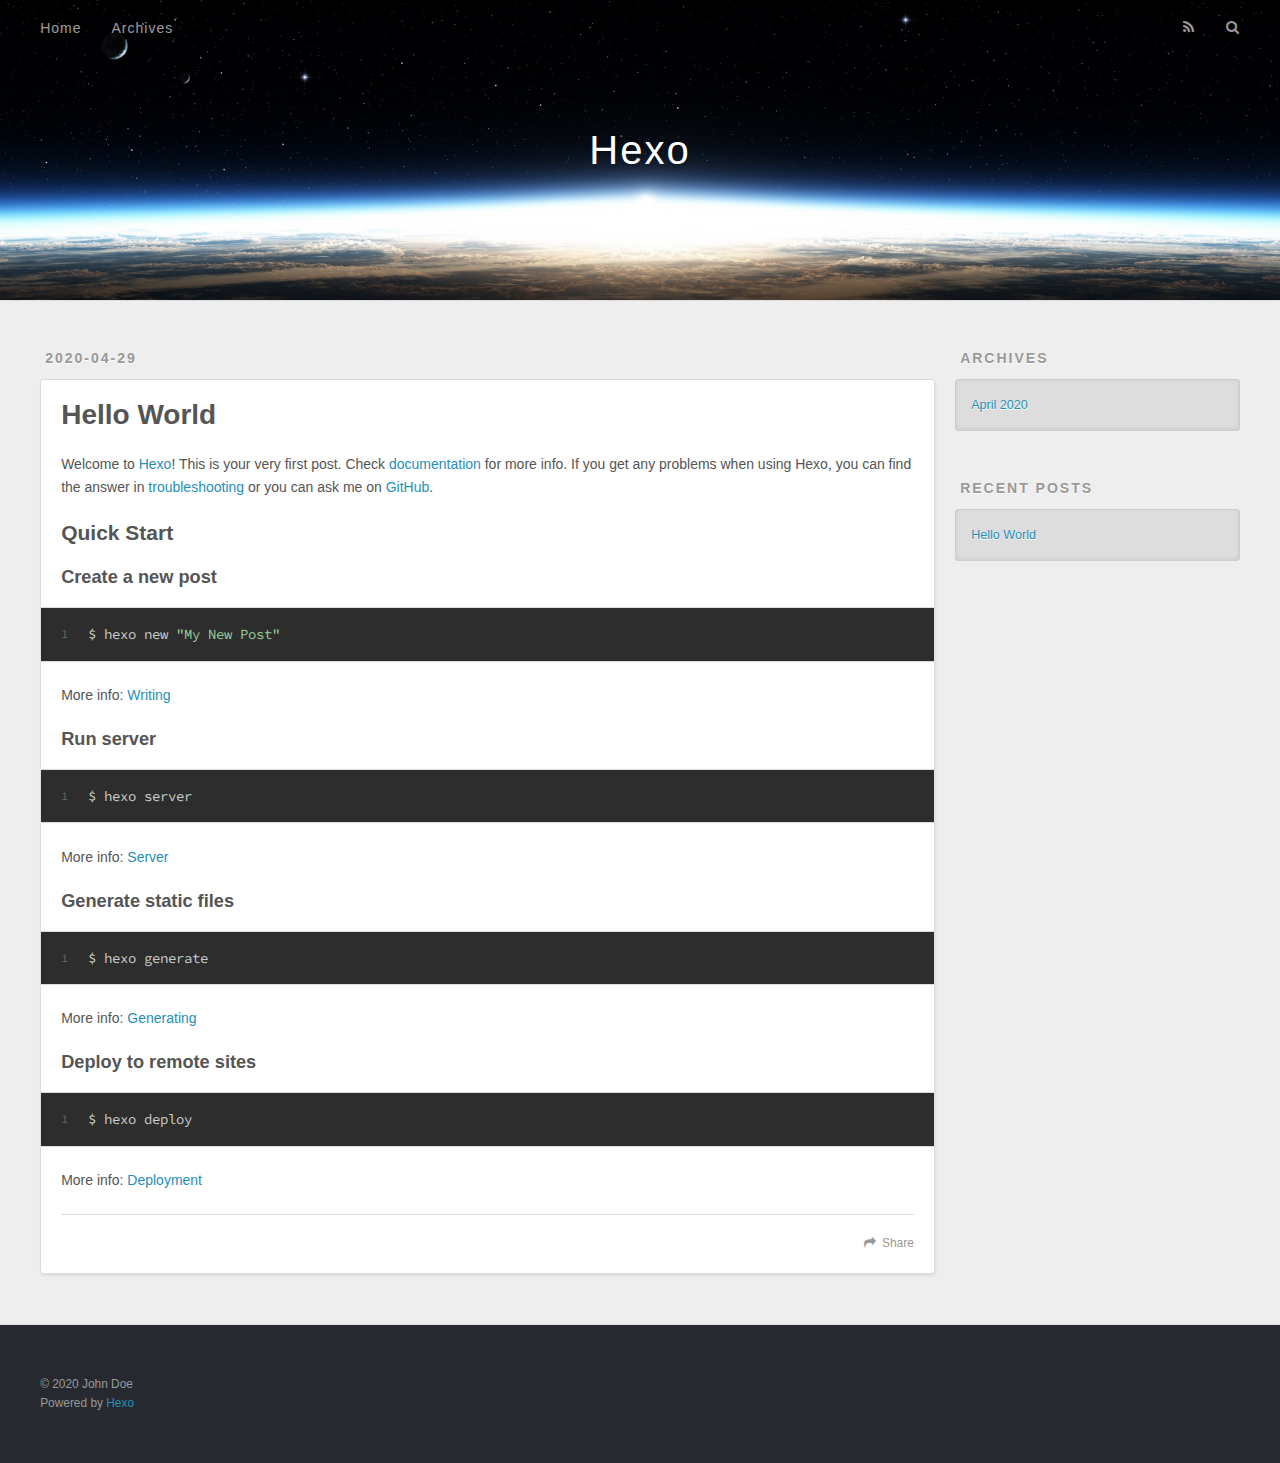
==== index.html @ b8dcb812 "Site updated: 2020-04-29 16:14:59" ====
<!DOCTYPE html>
<html>
<head>
  <meta charset="utf-8">
  

  
  <title>Hexo</title>
  <meta name="viewport" content="width=device-width, initial-scale=1, maximum-scale=1">
  <meta property="og:type" content="website">
<meta property="og:title" content="Hexo">
<meta property="og:url" content="http://yoursite.com/index.html">
<meta property="og:site_name" content="Hexo">
<meta property="og:locale" content="en_US">
<meta property="article:author" content="John Doe">
<meta name="twitter:card" content="summary">
  
    <link rel="alternate" href="/atom.xml" title="Hexo" type="application/atom+xml">
  
  
    <link rel="icon" href="/favicon.png">
  
  
    <link href="//fonts.googleapis.com/css?family=Source+Code+Pro" rel="stylesheet" type="text/css">
  
  
<link rel="stylesheet" href="/css/style.css">

<meta name="generator" content="Hexo 4.2.0"></head>

<body>
  <div id="container">
    <div id="wrap">
      <header id="header">
  <div id="banner"></div>
  <div id="header-outer" class="outer">
    <div id="header-title" class="inner">
      <h1 id="logo-wrap">
        <a href="/" id="logo">Hexo</a>
      </h1>
      
    </div>
    <div id="header-inner" class="inner">
      <nav id="main-nav">
        <a id="main-nav-toggle" class="nav-icon"></a>
        
          <a class="main-nav-link" href="/">Home</a>
        
          <a class="main-nav-link" href="/archives">Archives</a>
        
      </nav>
      <nav id="sub-nav">
        
          <a id="nav-rss-link" class="nav-icon" href="/atom.xml" title="RSS Feed"></a>
        
        <a id="nav-search-btn" class="nav-icon" title="Search"></a>
      </nav>
      <div id="search-form-wrap">
        <form action="//google.com/search" method="get" accept-charset="UTF-8" class="search-form"><input type="search" name="q" class="search-form-input" placeholder="Search"><button type="submit" class="search-form-submit">&#xF002;</button><input type="hidden" name="sitesearch" value="http://yoursite.com"></form>
      </div>
    </div>
  </div>
</header>
      <div class="outer">
        <section id="main">
  
    <article id="post-hello-world" class="article article-type-post" itemscope itemprop="blogPost">
  <div class="article-meta">
    <a href="/2020/04/29/hello-world/" class="article-date">
  <time datetime="2020-04-29T07:55:18.499Z" itemprop="datePublished">2020-04-29</time>
</a>
    
  </div>
  <div class="article-inner">
    
    
      <header class="article-header">
        
  
    <h1 itemprop="name">
      <a class="article-title" href="/2020/04/29/hello-world/">Hello World</a>
    </h1>
  

      </header>
    
    <div class="article-entry" itemprop="articleBody">
      
        <p>Welcome to <a href="https://hexo.io/" target="_blank" rel="noopener">Hexo</a>! This is your very first post. Check <a href="https://hexo.io/docs/" target="_blank" rel="noopener">documentation</a> for more info. If you get any problems when using Hexo, you can find the answer in <a href="https://hexo.io/docs/troubleshooting.html" target="_blank" rel="noopener">troubleshooting</a> or you can ask me on <a href="https://github.com/hexojs/hexo/issues" target="_blank" rel="noopener">GitHub</a>.</p>
<h2 id="Quick-Start"><a href="#Quick-Start" class="headerlink" title="Quick Start"></a>Quick Start</h2><h3 id="Create-a-new-post"><a href="#Create-a-new-post" class="headerlink" title="Create a new post"></a>Create a new post</h3><figure class="highlight bash"><table><tr><td class="gutter"><pre><span class="line">1</span><br></pre></td><td class="code"><pre><span class="line">$ hexo new <span class="string">"My New Post"</span></span><br></pre></td></tr></table></figure>

<p>More info: <a href="https://hexo.io/docs/writing.html" target="_blank" rel="noopener">Writing</a></p>
<h3 id="Run-server"><a href="#Run-server" class="headerlink" title="Run server"></a>Run server</h3><figure class="highlight bash"><table><tr><td class="gutter"><pre><span class="line">1</span><br></pre></td><td class="code"><pre><span class="line">$ hexo server</span><br></pre></td></tr></table></figure>

<p>More info: <a href="https://hexo.io/docs/server.html" target="_blank" rel="noopener">Server</a></p>
<h3 id="Generate-static-files"><a href="#Generate-static-files" class="headerlink" title="Generate static files"></a>Generate static files</h3><figure class="highlight bash"><table><tr><td class="gutter"><pre><span class="line">1</span><br></pre></td><td class="code"><pre><span class="line">$ hexo generate</span><br></pre></td></tr></table></figure>

<p>More info: <a href="https://hexo.io/docs/generating.html" target="_blank" rel="noopener">Generating</a></p>
<h3 id="Deploy-to-remote-sites"><a href="#Deploy-to-remote-sites" class="headerlink" title="Deploy to remote sites"></a>Deploy to remote sites</h3><figure class="highlight bash"><table><tr><td class="gutter"><pre><span class="line">1</span><br></pre></td><td class="code"><pre><span class="line">$ hexo deploy</span><br></pre></td></tr></table></figure>

<p>More info: <a href="https://hexo.io/docs/one-command-deployment.html" target="_blank" rel="noopener">Deployment</a></p>

      
    </div>
    <footer class="article-footer">
      <a data-url="http://yoursite.com/2020/04/29/hello-world/" data-id="ck9l1zlw40000goq00psv9wax" class="article-share-link">Share</a>
      
      
    </footer>
  </div>
  
</article>


  


</section>
        
          <aside id="sidebar">
  
    

  
    

  
    
  
    
  <div class="widget-wrap">
    <h3 class="widget-title">Archives</h3>
    <div class="widget">
      <ul class="archive-list"><li class="archive-list-item"><a class="archive-list-link" href="/archives/2020/04/">April 2020</a></li></ul>
    </div>
  </div>


  
    
  <div class="widget-wrap">
    <h3 class="widget-title">Recent Posts</h3>
    <div class="widget">
      <ul>
        
          <li>
            <a href="/2020/04/29/hello-world/">Hello World</a>
          </li>
        
      </ul>
    </div>
  </div>

  
</aside>
        
      </div>
      <footer id="footer">
  
  <div class="outer">
    <div id="footer-info" class="inner">
      &copy; 2020 John Doe<br>
      Powered by <a href="http://hexo.io/" target="_blank">Hexo</a>
    </div>
  </div>
</footer>
    </div>
    <nav id="mobile-nav">
  
    <a href="/" class="mobile-nav-link">Home</a>
  
    <a href="/archives" class="mobile-nav-link">Archives</a>
  
</nav>
    

<script src="//ajax.googleapis.com/ajax/libs/jquery/2.0.3/jquery.min.js"></script>


  
<link rel="stylesheet" href="/fancybox/jquery.fancybox.css">

  
<script src="/fancybox/jquery.fancybox.pack.js"></script>




<script src="/js/script.js"></script>




  </div>
</body>
</html>
---- css/style.css ----
body {
  width: 100%;
}
body:before,
body:after {
  content: "";
  display: table;
}
body:after {
  clear: both;
}
html,
body,
div,
span,
applet,
object,
iframe,
h1,
h2,
h3,
h4,
h5,
h6,
p,
blockquote,
pre,
a,
abbr,
acronym,
address,
big,
cite,
code,
del,
dfn,
em,
img,
ins,
kbd,
q,
s,
samp,
small,
strike,
strong,
sub,
sup,
tt,
var,
dl,
dt,
dd,
ol,
ul,
li,
fieldset,
form,
label,
legend,
table,
caption,
tbody,
tfoot,
thead,
tr,
th,
td {
  margin: 0;
  padding: 0;
  border: 0;
  outline: 0;
  font-weight: inherit;
  font-style: inherit;
  font-family: inherit;
  font-size: 100%;
  vertical-align: baseline;
}
body {
  line-height: 1;
  color: #000;
  background: #fff;
}
ol,
ul {
  list-style: none;
}
table {
  border-collapse: separate;
  border-spacing: 0;
  vertical-align: middle;
}
caption,
th,
td {
  text-align: left;
  font-weight: normal;
  vertical-align: middle;
}
a img {
  border: none;
}
input,
button {
  margin: 0;
  padding: 0;
}
input::-moz-focus-inner,
button::-moz-focus-inner {
  border: 0;
  padding: 0;
}
@font-face {
  font-family: FontAwesome;
  font-style: normal;
  font-weight: normal;
  src: url("fonts/fontawesome-webfont.eot?v=#4.0.3");
  src: url("fonts/fontawesome-webfont.eot?#iefix&v=#4.0.3") format("embedded-opentype"), url("fonts/fontawesome-webfont.woff?v=#4.0.3") format("woff"), url("fonts/fontawesome-webfont.ttf?v=#4.0.3") format("truetype"), url("fonts/fontawesome-webfont.svg#fontawesomeregular?v=#4.0.3") format("svg");
}
html,
body,
#container {
  height: 100%;
}
body {
  background: #eee;
  font: 14px -apple-system, BlinkMacSystemFont, "Segoe UI", "Roboto", "Oxygen", "Ubuntu", "Cantarell", "Fira Sans", "Droid Sans", "Helvetica Neue", sans-serif;
  -webkit-text-size-adjust: 100%;
}
.outer {
  max-width: 1220px;
  margin: 0 auto;
  padding: 0 20px;
}
.outer:before,
.outer:after {
  content: "";
  display: table;
}
.outer:after {
  clear: both;
}
.inner {
  display: inline;
  float: left;
  width: 98.33333333333333%;
  margin: 0 0.833333333333333%;
}
.left,
.alignleft {
  float: left;
}
.right,
.alignright {
  float: right;
}
.clear {
  clear: both;
}
#container {
  position: relative;
}
.mobile-nav-on {
  overflow: hidden;
}
#wrap {
  height: 100%;
  width: 100%;
  position: absolute;
  top: 0;
  left: 0;
  -webkit-transition: 0.2s ease-out;
  -moz-transition: 0.2s ease-out;
  -ms-transition: 0.2s ease-out;
  transition: 0.2s ease-out;
  z-index: 1;
  background: #eee;
}
.mobile-nav-on #wrap {
  left: 280px;
}
@media screen and (min-width: 768px) {
  #main {
    display: inline;
    float: left;
    width: 73.33333333333333%;
    margin: 0 0.833333333333333%;
  }
}
.article-date,
.article-category-link,
.archive-year,
.widget-title {
  text-decoration: none;
  text-transform: uppercase;
  letter-spacing: 2px;
  color: #999;
  margin-bottom: 1em;
  margin-left: 5px;
  line-height: 1em;
  text-shadow: 0 1px #fff;
  font-weight: bold;
}
.article-inner,
.archive-article-inner {
  background: #fff;
  -webkit-box-shadow: 1px 2px 3px #ddd;
  box-shadow: 1px 2px 3px #ddd;
  border: 1px solid #ddd;
  border-radius: 3px;
}
.article-entry h1,
.widget h1 {
  font-size: 2em;
}
.article-entry h2,
.widget h2 {
  font-size: 1.5em;
}
.article-entry h3,
.widget h3 {
  font-size: 1.3em;
}
.article-entry h4,
.widget h4 {
  font-size: 1.2em;
}
.article-entry h5,
.widget h5 {
  font-size: 1em;
}
.article-entry h6,
.widget h6 {
  font-size: 1em;
  color: #999;
}
.article-entry hr,
.widget hr {
  border: 1px dashed #ddd;
}
.article-entry strong,
.widget strong {
  font-weight: bold;
}
.article-entry em,
.widget em,
.article-entry cite,
.widget cite {
  font-style: italic;
}
.article-entry sup,
.widget sup,
.article-entry sub,
.widget sub {
  font-size: 0.75em;
  line-height: 0;
  position: relative;
  vertical-align: baseline;
}
.article-entry sup,
.widget sup {
  top: -0.5em;
}
.article-entry sub,
.widget sub {
  bottom: -0.2em;
}
.article-entry small,
.widget small {
  font-size: 0.85em;
}
.article-entry acronym,
.widget acronym,
.article-entry abbr,
.widget abbr {
  border-bottom: 1px dotted;
}
.article-entry ul,
.widget ul,
.article-entry ol,
.widget ol,
.article-entry dl,
.widget dl {
  margin: 0 20px;
  line-height: 1.6em;
}
.article-entry ul ul,
.widget ul ul,
.article-entry ol ul,
.widget ol ul,
.article-entry ul ol,
.widget ul ol,
.article-entry ol ol,
.widget ol ol {
  margin-top: 0;
  margin-bottom: 0;
}
.article-entry ul,
.widget ul {
  list-style: disc;
}
.article-entry ol,
.widget ol {
  list-style: decimal;
}
.article-entry dt,
.widget dt {
  font-weight: bold;
}
#header {
  height: 300px;
  position: relative;
  border-bottom: 1px solid #ddd;
}
#header:before,
#header:after {
  content: "";
  position: absolute;
  left: 0;
  right: 0;
  height: 40px;
}
#header:before {
  top: 0;
  background: -webkit-linear-gradient(rgba(0,0,0,0.2), transparent);
  background: -moz-linear-gradient(rgba(0,0,0,0.2), transparent);
  background: -ms-linear-gradient(rgba(0,0,0,0.2), transparent);
  background: linear-gradient(rgba(0,0,0,0.2), transparent);
}
#header:after {
  bottom: 0;
  background: -webkit-linear-gradient(transparent, rgba(0,0,0,0.2));
  background: -moz-linear-gradient(transparent, rgba(0,0,0,0.2));
  background: -ms-linear-gradient(transparent, rgba(0,0,0,0.2));
  background: linear-gradient(transparent, rgba(0,0,0,0.2));
}
#header-outer {
  height: 100%;
  position: relative;
}
#header-inner {
  position: relative;
  overflow: hidden;
}
#banner {
  position: absolute;
  top: 0;
  left: 0;
  width: 100%;
  height: 100%;
  background: url("images/banner.jpg") center #000;
  -webkit-background-size: cover;
  -moz-background-size: cover;
  background-size: cover;
  z-index: -1;
}
#header-title {
  text-align: center;
  height: 40px;
  position: absolute;
  top: 50%;
  left: 0;
  margin-top: -20px;
}
#logo,
#subtitle {
  text-decoration: none;
  color: #fff;
  font-weight: 300;
  text-shadow: 0 1px 4px rgba(0,0,0,0.3);
}
#logo {
  font-size: 40px;
  line-height: 40px;
  letter-spacing: 2px;
}
#subtitle {
  font-size: 16px;
  line-height: 16px;
  letter-spacing: 1px;
}
#subtitle-wrap {
  margin-top: 16px;
}
#main-nav {
  float: left;
  margin-left: -15px;
}
.nav-icon,
.main-nav-link {
  float: left;
  color: #fff;
  opacity: 0.6;
  text-decoration: none;
  text-shadow: 0 1px rgba(0,0,0,0.2);
  -webkit-transition: opacity 0.2s;
  -moz-transition: opacity 0.2s;
  -ms-transition: opacity 0.2s;
  transition: opacity 0.2s;
  display: block;
  padding: 20px 15px;
}
.nav-icon:hover,
.main-nav-link:hover {
  opacity: 1;
}
.nav-icon {
  font-family: FontAwesome;
  text-align: center;
  font-size: 14px;
  width: 14px;
  height: 14px;
  padding: 20px 15px;
  position: relative;
  cursor: pointer;
}
.main-nav-link {
  font-weight: 300;
  letter-spacing: 1px;
}
@media screen and (max-width: 479px) {
  .main-nav-link {
    display: none;
  }
}
#main-nav-toggle {
  display: none;
}
#main-nav-toggle:before {
  content: "\f0c9";
}
@media screen and (max-width: 479px) {
  #main-nav-toggle {
    display: block;
  }
}
#sub-nav {
  float: right;
  margin-right: -15px;
}
#nav-rss-link:before {
  content: "\f09e";
}
#nav-search-btn:before {
  content: "\f002";
}
#search-form-wrap {
  position: absolute;
  top: 15px;
  width: 150px;
  height: 30px;
  right: -150px;
  opacity: 0;
  -webkit-transition: 0.2s ease-out;
  -moz-transition: 0.2s ease-out;
  -ms-transition: 0.2s ease-out;
  transition: 0.2s ease-out;
}
#search-form-wrap.on {
  opacity: 1;
  right: 0;
}
@media screen and (max-width: 479px) {
  #search-form-wrap {
    width: 100%;
    right: -100%;
  }
}
.search-form {
  position: absolute;
  top: 0;
  left: 0;
  right: 0;
  background: #fff;
  padding: 5px 15px;
  border-radius: 15px;
  -webkit-box-shadow: 0 0 10px rgba(0,0,0,0.3);
  box-shadow: 0 0 10px rgba(0,0,0,0.3);
}
.search-form-input {
  border: none;
  background: none;
  color: #555;
  width: 100%;
  font: 13px -apple-system, BlinkMacSystemFont, "Segoe UI", "Roboto", "Oxygen", "Ubuntu", "Cantarell", "Fira Sans", "Droid Sans", "Helvetica Neue", sans-serif;
  outline: none;
}
.search-form-input::-webkit-search-results-decoration,
.search-form-input::-webkit-search-cancel-button {
  -webkit-appearance: none;
}
.search-form-submit {
  position: absolute;
  top: 50%;
  right: 10px;
  margin-top: -7px;
  font: 13px FontAwesome;
  border: none;
  background: none;
  color: #bbb;
  cursor: pointer;
}
.search-form-submit:hover,
.search-form-submit:focus {
  color: #777;
}
.article {
  margin: 50px 0;
}
.article-inner {
  overflow: hidden;
}
.article-meta:before,
.article-meta:after {
  content: "";
  display: table;
}
.article-meta:after {
  clear: both;
}
.article-date {
  float: left;
}
.article-category {
  float: left;
  line-height: 1em;
  color: #ccc;
  text-shadow: 0 1px #fff;
  margin-left: 8px;
}
.article-category:before {
  content: "\2022";
}
.article-category-link {
  margin: 0 12px 1em;
}
.article-header {
  padding: 20px 20px 0;
}
.article-title {
  text-decoration: none;
  font-size: 2em;
  font-weight: bold;
  color: #555;
  line-height: 1.1em;
  -webkit-transition: color 0.2s;
  -moz-transition: color 0.2s;
  -ms-transition: color 0.2s;
  transition: color 0.2s;
}
a.article-title:hover {
  color: #258fb8;
}
.article-entry {
  color: #555;
  padding: 0 20px;
}
.article-entry:before,
.article-entry:after {
  content: "";
  display: table;
}
.article-entry:after {
  clear: both;
}
.article-entry p,
.article-entry table {
  line-height: 1.6em;
  margin: 1.6em 0;
}
.article-entry h1,
.article-entry h2,
.article-entry h3,
.article-entry h4,
.article-entry h5,
.article-entry h6 {
  font-weight: bold;
}
.article-entry h1,
.article-entry h2,
.article-entry h3,
.article-entry h4,
.article-entry h5,
.article-entry h6 {
  line-height: 1.1em;
  margin: 1.1em 0;
}
.article-entry a {
  color: #258fb8;
  text-decoration: none;
}
.article-entry a:hover {
  text-decoration: underline;
}
.article-entry ul,
.article-entry ol,
.article-entry dl {
  margin-top: 1.6em;
  margin-bottom: 1.6em;
}
.article-entry img,
.article-entry video {
  max-width: 100%;
  height: auto;
  display: block;
  margin: auto;
}
.article-entry iframe {
  border: none;
}
.article-entry table {
  width: 100%;
  border-collapse: collapse;
  border-spacing: 0;
}
.article-entry th {
  font-weight: bold;
  border-bottom: 3px solid #ddd;
  padding-bottom: 0.5em;
}
.article-entry td {
  border-bottom: 1px solid #ddd;
  padding: 10px 0;
}
.article-entry blockquote {
  font-family: Georgia, "Times New Roman", serif;
  font-size: 1.4em;
  margin: 1.6em 20px;
  text-align: center;
}
.article-entry blockquote footer {
  font-size: 14px;
  margin: 1.6em 0;
  font-family: -apple-system, BlinkMacSystemFont, "Segoe UI", "Roboto", "Oxygen", "Ubuntu", "Cantarell", "Fira Sans", "Droid Sans", "Helvetica Neue", sans-serif;
}
.article-entry blockquote footer cite:before {
  content: "—";
  padding: 0 0.5em;
}
.article-entry .pullquote {
  text-align: left;
  width: 45%;
  margin: 0;
}
.article-entry .pullquote.left {
  margin-left: 0.5em;
  margin-right: 1em;
}
.article-entry .pullquote.right {
  margin-right: 0.5em;
  margin-left: 1em;
}
.article-entry .caption {
  color: #999;
  display: block;
  font-size: 0.9em;
  margin-top: 0.5em;
  position: relative;
  text-align: center;
}
.article-entry .video-container {
  position: relative;
  padding-top: 56.25%;
  height: 0;
  overflow: hidden;
}
.article-entry .video-container iframe,
.article-entry .video-container object,
.article-entry .video-container embed {
  position: absolute;
  top: 0;
  left: 0;
  width: 100%;
  height: 100%;
  margin-top: 0;
}
.article-more-link a {
  display: inline-block;
  line-height: 1em;
  padding: 6px 15px;
  border-radius: 15px;
  background: #eee;
  color: #999;
  text-shadow: 0 1px #fff;
  text-decoration: none;
}
.article-more-link a:hover {
  background: #258fb8;
  color: #fff;
  text-decoration: none;
  text-shadow: 0 1px #1e7293;
}
.article-footer {
  font-size: 0.85em;
  line-height: 1.6em;
  border-top: 1px solid #ddd;
  padding-top: 1.6em;
  margin: 0 20px 20px;
}
.article-footer:before,
.article-footer:after {
  content: "";
  display: table;
}
.article-footer:after {
  clear: both;
}
.article-footer a {
  color: #999;
  text-decoration: none;
}
.article-footer a:hover {
  color: #555;
}
.article-tag-list-item {
  float: left;
  margin-right: 10px;
}
.article-tag-list-link:before {
  content: "#";
}
.article-comment-link {
  float: right;
}
.article-comment-link:before {
  content: "\f075";
  font-family: FontAwesome;
  padding-right: 8px;
}
.article-share-link {
  cursor: pointer;
  float: right;
  margin-left: 20px;
}
.article-share-link:before {
  content: "\f064";
  font-family: FontAwesome;
  padding-right: 6px;
}
#article-nav {
  position: relative;
}
#article-nav:before,
#article-nav:after {
  content: "";
  display: table;
}
#article-nav:after {
  clear: both;
}
@media screen and (min-width: 768px) {
  #article-nav {
    margin: 50px 0;
  }
  #article-nav:before {
    width: 8px;
    height: 8px;
    position: absolute;
    top: 50%;
    left: 50%;
    margin-top: -4px;
    margin-left: -4px;
    content: "";
    border-radius: 50%;
    background: #ddd;
    -webkit-box-shadow: 0 1px 2px #fff;
    box-shadow: 0 1px 2px #fff;
  }
}
.article-nav-link-wrap {
  text-decoration: none;
  text-shadow: 0 1px #fff;
  color: #999;
  -webkit-box-sizing: border-box;
  -moz-box-sizing: border-box;
  box-sizing: border-box;
  margin-top: 50px;
  text-align: center;
  display: block;
}
.article-nav-link-wrap:hover {
  color: #555;
}
@media screen and (min-width: 768px) {
  .article-nav-link-wrap {
    width: 50%;
    margin-top: 0;
  }
}
@media screen and (min-width: 768px) {
  #article-nav-newer {
    float: left;
    text-align: right;
    padding-right: 20px;
  }
}
@media screen and (min-width: 768px) {
  #article-nav-older {
    float: right;
    text-align: left;
    padding-left: 20px;
  }
}
.article-nav-caption {
  text-transform: uppercase;
  letter-spacing: 2px;
  color: #ddd;
  line-height: 1em;
  font-weight: bold;
}
#article-nav-newer .article-nav-caption {
  margin-right: -2px;
}
.article-nav-title {
  font-size: 0.85em;
  line-height: 1.6em;
  margin-top: 0.5em;
}
.article-share-box {
  position: absolute;
  display: none;
  background: #fff;
  -webkit-box-shadow: 1px 2px 10px rgba(0,0,0,0.2);
  box-shadow: 1px 2px 10px rgba(0,0,0,0.2);
  border-radius: 3px;
  margin-left: -145px;
  overflow: hidden;
  z-index: 1;
}
.article-share-box.on {
  display: block;
}
.article-share-input {
  width: 100%;
  background: none;
  -webkit-box-sizing: border-box;
  -moz-box-sizing: border-box;
  box-sizing: border-box;
  font: 14px -apple-system, BlinkMacSystemFont, "Segoe UI", "Roboto", "Oxygen", "Ubuntu", "Cantarell", "Fira Sans", "Droid Sans", "Helvetica Neue", sans-serif;
  padding: 0 15px;
  color: #555;
  outline: none;
  border: 1px solid #ddd;
  border-radius: 3px 3px 0 0;
  height: 36px;
  line-height: 36px;
}
.article-share-links {
  background: #eee;
}
.article-share-links:before,
.article-share-links:after {
  content: "";
  display: table;
}
.article-share-links:after {
  clear: both;
}
.article-share-twitter,
.article-share-facebook,
.article-share-pinterest,
.article-share-google {
  width: 50px;
  height: 36px;
  display: block;
  float: left;
  position: relative;
  color: #999;
  text-shadow: 0 1px #fff;
}
.article-share-twitter:before,
.article-share-facebook:before,
.article-share-pinterest:before,
.article-share-google:before {
  font-size: 20px;
  font-family: FontAwesome;
  width: 20px;
  height: 20px;
  position: absolute;
  top: 50%;
  left: 50%;
  margin-top: -10px;
  margin-left: -10px;
  text-align: center;
}
.article-share-twitter:hover,
.article-share-facebook:hover,
.article-share-pinterest:hover,
.article-share-google:hover {
  color: #fff;
}
.article-share-twitter:before {
  content: "\f099";
}
.article-share-twitter:hover {
  background: #00aced;
  text-shadow: 0 1px #008abe;
}
.article-share-facebook:before {
  content: "\f09a";
}
.article-share-facebook:hover {
  background: #3b5998;
  text-shadow: 0 1px #2f477a;
}
.article-share-pinterest:before {
  content: "\f0d2";
}
.article-share-pinterest:hover {
  background: #cb2027;
  text-shadow: 0 1px #a21a1f;
}
.article-share-google:before {
  content: "\f0d5";
}
.article-share-google:hover {
  background: #dd4b39;
  text-shadow: 0 1px #be3221;
}
.article-gallery {
  background: #000;
  position: relative;
}
.article-gallery-photos {
  position: relative;
  overflow: hidden;
}
.article-gallery-img {
  display: none;
  max-width: 100%;
}
.article-gallery-img:first-child {
  display: block;
}
.article-gallery-img.loaded {
  position: absolute;
  display: block;
}
.article-gallery-img img {
  display: block;
  max-width: 100%;
  margin: 0 auto;
}
#comments {
  background: #fff;
  -webkit-box-shadow: 1px 2px 3px #ddd;
  box-shadow: 1px 2px 3px #ddd;
  padding: 20px;
  border: 1px solid #ddd;
  border-radius: 3px;
  margin: 50px 0;
}
#comments a {
  color: #258fb8;
}
.archives-wrap {
  margin: 50px 0;
}
.archives:before,
.archives:after {
  content: "";
  display: table;
}
.archives:after {
  clear: both;
}
.archive-year-wrap {
  margin-bottom: 1em;
}
.archives {
  -webkit-column-gap: 10px;
  -moz-column-gap: 10px;
  column-gap: 10px;
}
@media screen and (min-width: 480px) and (max-width: 767px) {
  .archives {
    -webkit-column-count: 2;
    -moz-column-count: 2;
    column-count: 2;
  }
}
@media screen and (min-width: 768px) {
  .archives {
    -webkit-column-count: 3;
    -moz-column-count: 3;
    column-count: 3;
  }
}
.archive-article {
  -webkit-column-break-inside: avoid;
  page-break-inside: avoid;
  overflow: hidden;
  break-inside: avoid-column;
}
.archive-article-inner {
  padding: 10px;
  margin-bottom: 15px;
}
.archive-article-title {
  text-decoration: none;
  font-weight: bold;
  color: #555;
  -webkit-transition: color 0.2s;
  -moz-transition: color 0.2s;
  -ms-transition: color 0.2s;
  transition: color 0.2s;
  line-height: 1.6em;
}
.archive-article-title:hover {
  color: #258fb8;
}
.archive-article-footer {
  margin-top: 1em;
}
.archive-article-date {
  color: #999;
  text-decoration: none;
  font-size: 0.85em;
  line-height: 1em;
  margin-bottom: 0.5em;
  display: block;
}
#page-nav {
  margin: 50px auto;
  background: #fff;
  -webkit-box-shadow: 1px 2px 3px #ddd;
  box-shadow: 1px 2px 3px #ddd;
  border: 1px solid #ddd;
  border-radius: 3px;
  text-align: center;
  color: #999;
  overflow: hidden;
}
#page-nav:before,
#page-nav:after {
  content: "";
  display: table;
}
#page-nav:after {
  clear: both;
}
#page-nav a,
#page-nav span {
  padding: 10px 20px;
  line-height: 1;
  height: 2ex;
}
#page-nav a {
  color: #999;
  text-decoration: none;
}
#page-nav a:hover {
  background: #999;
  color: #fff;
}
#page-nav .prev {
  float: left;
}
#page-nav .next {
  float: right;
}
#page-nav .page-number {
  display: inline-block;
}
@media screen and (max-width: 479px) {
  #page-nav .page-number {
    display: none;
  }
}
#page-nav .current {
  color: #555;
  font-weight: bold;
}
#page-nav .space {
  color: #ddd;
}
#footer {
  background: #262a30;
  padding: 50px 0;
  border-top: 1px solid #ddd;
  color: #999;
}
#footer a {
  color: #258fb8;
  text-decoration: none;
}
#footer a:hover {
  text-decoration: underline;
}
#footer-info {
  line-height: 1.6em;
  font-size: 0.85em;
}
.article-entry pre,
.article-entry .highlight {
  background: #2d2d2d;
  margin: 0 -20px;
  padding: 15px 20px;
  border-style: solid;
  border-color: #ddd;
  border-width: 1px 0;
  overflow: auto;
  color: #ccc;
  line-height: 22.400000000000002px;
}
.article-entry .highlight .gutter pre,
.article-entry .gist .gist-file .gist-data .line-numbers {
  color: #666;
  font-size: 0.85em;
}
.article-entry pre,
.article-entry code {
  font-family: "Source Code Pro", Consolas, Monaco, Menlo, Consolas, monospace;
}
.article-entry code {
  background: #eee;
  text-shadow: 0 1px #fff;
  padding: 0 0.3em;
}
.article-entry pre code {
  background: none;
  text-shadow: none;
  padding: 0;
}
.article-entry .highlight pre {
  border: none;
  margin: 0;
  padding: 0;
}
.article-entry .highlight table {
  margin: 0;
  width: auto;
}
.article-entry .highlight td {
  border: none;
  padding: 0;
}
.article-entry .highlight figcaption {
  font-size: 0.85em;
  color: #999;
  line-height: 1em;
  margin-bottom: 1em;
}
.article-entry .highlight figcaption:before,
.article-entry .highlight figcaption:after {
  content: "";
  display: table;
}
.article-entry .highlight figcaption:after {
  clear: both;
}
.article-entry .highlight figcaption a {
  float: right;
}
.article-entry .highlight .gutter pre {
  text-align: right;
  padding-right: 20px;
}
.article-entry .highlight .line {
  height: 22.400000000000002px;
}
.article-entry .highlight .line.marked {
  background: #515151;
}
.article-entry .gist {
  margin: 0 -20px;
  border-style: solid;
  border-color: #ddd;
  border-width: 1px 0;
  background: #2d2d2d;
  padding: 15px 20px 15px 0;
}
.article-entry .gist .gist-file {
  border: none;
  font-family: "Source Code Pro", Consolas, Monaco, Menlo, Consolas, monospace;
  margin: 0;
}
.article-entry .gist .gist-file .gist-data {
  background: none;
  border: none;
}
.article-entry .gist .gist-file .gist-data .line-numbers {
  background: none;
  border: none;
  padding: 0 20px 0 0;
}
.article-entry .gist .gist-file .gist-data .line-data {
  padding: 0 !important;
}
.article-entry .gist .gist-file .highlight {
  margin: 0;
  padding: 0;
  border: none;
}
.article-entry .gist .gist-file .gist-meta {
  background: #2d2d2d;
  color: #999;
  font: 0.85em -apple-system, BlinkMacSystemFont, "Segoe UI", "Roboto", "Oxygen", "Ubuntu", "Cantarell", "Fira Sans", "Droid Sans", "Helvetica Neue", sans-serif;
  text-shadow: 0 0;
  padding: 0;
  margin-top: 1em;
  margin-left: 20px;
}
.article-entry .gist .gist-file .gist-meta a {
  color: #258fb8;
  font-weight: normal;
}
.article-entry .gist .gist-file .gist-meta a:hover {
  text-decoration: underline;
}
pre .comment,
pre .title {
  color: #999;
}
pre .variable,
pre .attribute,
pre .tag,
pre .regexp,
pre .ruby .constant,
pre .xml .tag .title,
pre .xml .pi,
pre .xml .doctype,
pre .html .doctype,
pre .css .id,
pre .css .class,
pre .css .pseudo {
  color: #f2777a;
}
pre .number,
pre .preprocessor,
pre .built_in,
pre .literal,
pre .params,
pre .constant {
  color: #f99157;
}
pre .class,
pre .ruby .class .title,
pre .css .rules .attribute {
  color: #9c9;
}
pre .string,
pre .value,
pre .inheritance,
pre .header,
pre .ruby .symbol,
pre .xml .cdata {
  color: #9c9;
}
pre .css .hexcolor {
  color: #6cc;
}
pre .function,
pre .python .decorator,
pre .python .title,
pre .ruby .function .title,
pre .ruby .title .keyword,
pre .perl .sub,
pre .javascript .title,
pre .coffeescript .title {
  color: #69c;
}
pre .keyword,
pre .javascript .function {
  color: #c9c;
}
@media screen and (max-width: 479px) {
  #mobile-nav {
    position: absolute;
    top: 0;
    left: 0;
    width: 280px;
    height: 100%;
    background: #191919;
    border-right: 1px solid #fff;
  }
}
@media screen and (max-width: 479px) {
  .mobile-nav-link {
    display: block;
    color: #999;
    text-decoration: none;
    padding: 15px 20px;
    font-weight: bold;
  }
  .mobile-nav-link:hover {
    color: #fff;
  }
}
@media screen and (min-width: 768px) {
  #sidebar {
    display: inline;
    float: left;
    width: 23.333333333333332%;
    margin: 0 0.833333333333333%;
  }
}
.widget-wrap {
  margin: 50px 0;
}
.widget {
  color: #777;
  text-shadow: 0 1px #fff;
  background: #ddd;
  -webkit-box-shadow: 0 -1px 4px #ccc inset;
  box-shadow: 0 -1px 4px #ccc inset;
  border: 1px solid #ccc;
  padding: 15px;
  border-radius: 3px;
}
.widget a {
  color: #258fb8;
  text-decoration: none;
}
.widget a:hover {
  text-decoration: underline;
}
.widget ul ul,
.widget ol ul,
.widget dl ul,
.widget ul ol,
.widget ol ol,
.widget dl ol,
.widget ul dl,
.widget ol dl,
.widget dl dl {
  margin-left: 15px;
  list-style: disc;
}
.widget {
  line-height: 1.6em;
  word-wrap: break-word;
  font-size: 0.9em;
}
.widget ul,
.widget ol {
  list-style: none;
  margin: 0;
}
.widget ul ul,
.widget ol ul,
.widget ul ol,
.widget ol ol {
  margin: 0 20px;
}
.widget ul ul,
.widget ol ul {
  list-style: disc;
}
.widget ul ol,
.widget ol ol {
  list-style: decimal;
}
.category-list-count,
.tag-list-count,
.archive-list-count {
  padding-left: 5px;
  color: #999;
  font-size: 0.85em;
}
.category-list-count:before,
.tag-list-count:before,
.archive-list-count:before {
  content: "(";
}
.category-list-count:after,
.tag-list-count:after,
.archive-list-count:after {
  content: ")";
}
.tagcloud a {
  margin-right: 5px;
  display: inline-block;
}
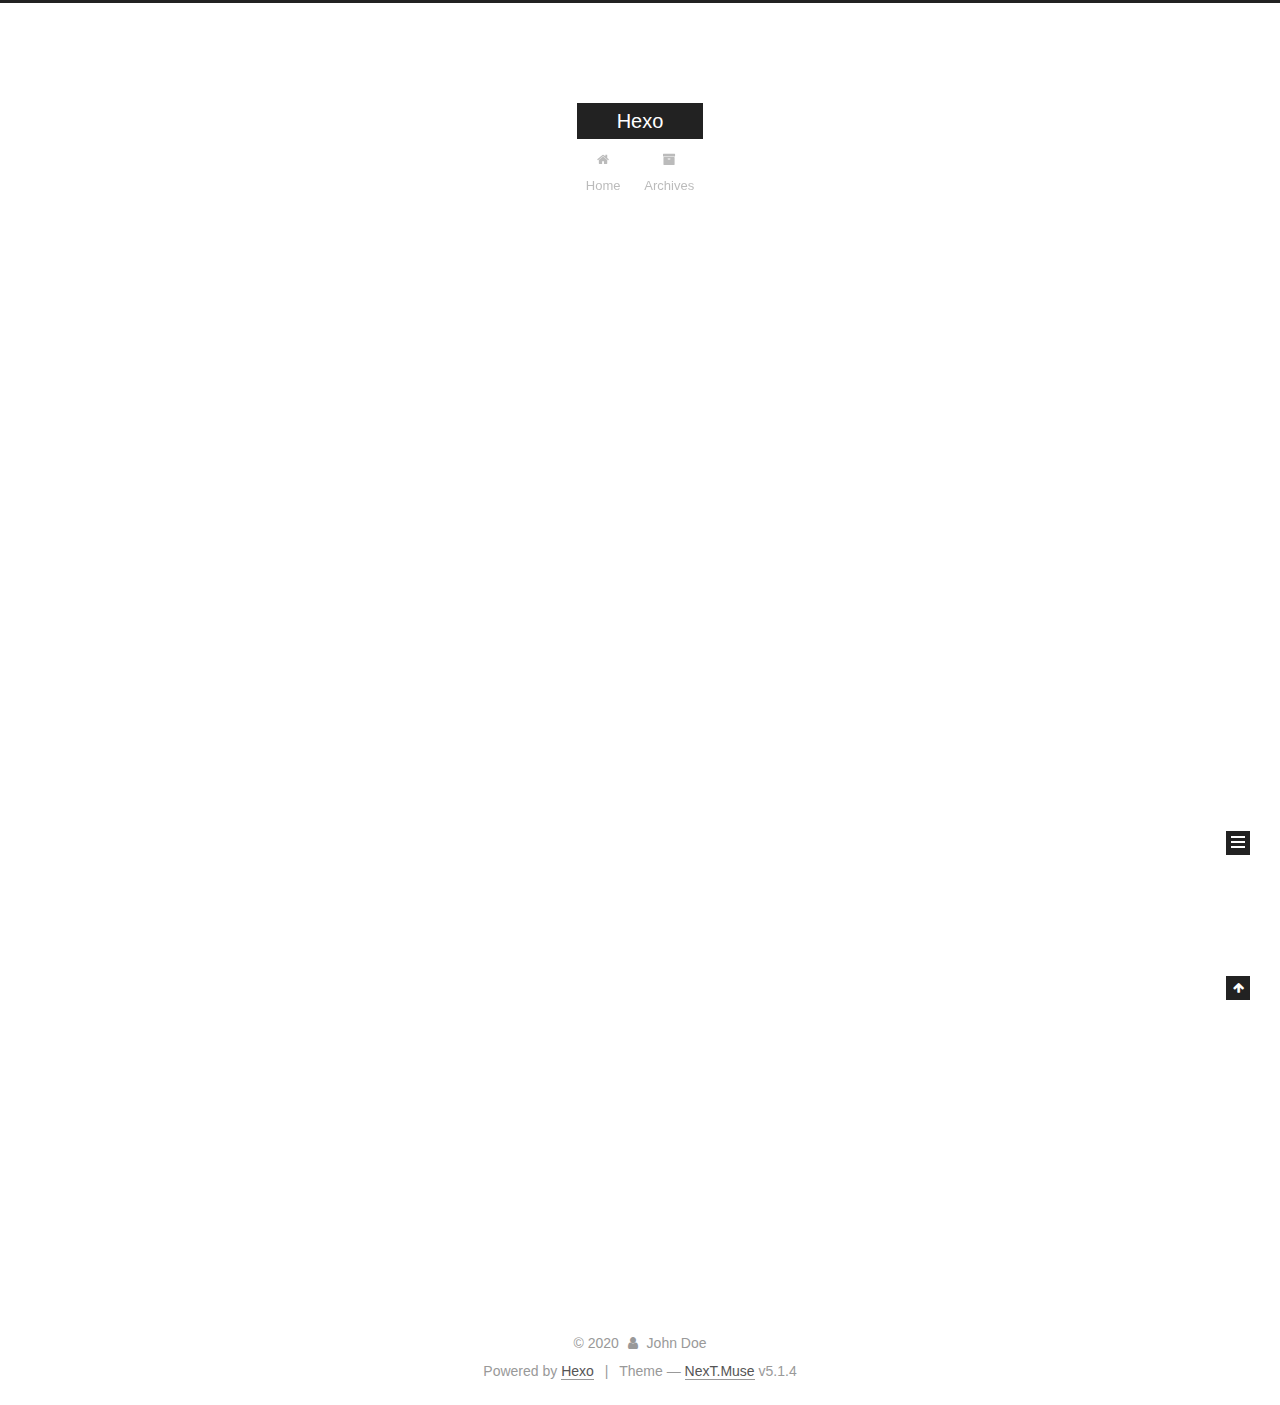
==== commit 0a3e16a1: "Site updated: 2020-04-30 09:42:16" ====
--- a/index.html
+++ b/index.html
@@ -1,196 +1,620 @@
 <!DOCTYPE html>
-<html>
+
+
+
+  
+
+
+<html class="theme-next muse use-motion" lang="en">
 <head>
-  <meta charset="utf-8">
-  
-
-  
-  <title>Hexo</title>
-  <meta name="viewport" content="width=device-width, initial-scale=1, maximum-scale=1">
-  <meta property="og:type" content="website">
+  <meta charset="UTF-8"/>
+<meta http-equiv="X-UA-Compatible" content="IE=edge" />
+<meta name="viewport" content="width=device-width, initial-scale=1, maximum-scale=1"/>
+<meta name="theme-color" content="#222">
+
+
+
+
+
+
+
+
+
+<meta http-equiv="Cache-Control" content="no-transform" />
+<meta http-equiv="Cache-Control" content="no-siteapp" />
+
+
+
+
+
+
+
+
+
+
+
+
+
+
+
+
+  
+  
+  <link href="/lib/fancybox/source/jquery.fancybox.css?v=2.1.5" rel="stylesheet" type="text/css" />
+
+
+
+
+
+
+
+<link href="/lib/font-awesome/css/font-awesome.min.css?v=4.6.2" rel="stylesheet" type="text/css" />
+
+<link href="/css/main.css?v=5.1.4" rel="stylesheet" type="text/css" />
+
+
+  <link rel="apple-touch-icon" sizes="180x180" href="/images/apple-touch-icon-next.png?v=5.1.4">
+
+
+  <link rel="icon" type="image/png" sizes="32x32" href="/images/favicon-32x32-next.png?v=5.1.4">
+
+
+  <link rel="icon" type="image/png" sizes="16x16" href="/images/favicon-16x16-next.png?v=5.1.4">
+
+
+  <link rel="mask-icon" href="/images/logo.svg?v=5.1.4" color="#222">
+
+
+
+
+
+  <meta name="keywords" content="Hexo, NexT" />
+
+
+
+
+
+
+
+
+
+
+<meta property="og:type" content="website">
 <meta property="og:title" content="Hexo">
 <meta property="og:url" content="http://yoursite.com/index.html">
 <meta property="og:site_name" content="Hexo">
 <meta property="og:locale" content="en_US">
 <meta property="article:author" content="John Doe">
 <meta name="twitter:card" content="summary">
-  
-    <link rel="alternate" href="/atom.xml" title="Hexo" type="application/atom+xml">
-  
-  
-    <link rel="icon" href="/favicon.png">
-  
-  
-    <link href="//fonts.googleapis.com/css?family=Source+Code+Pro" rel="stylesheet" type="text/css">
-  
-  
-<link rel="stylesheet" href="/css/style.css">
+
+
+
+<script type="text/javascript" id="hexo.configurations">
+  var NexT = window.NexT || {};
+  var CONFIG = {
+    root: '/',
+    scheme: 'Muse',
+    version: '5.1.4',
+    sidebar: {"position":"left","display":"post","offset":12,"b2t":false,"scrollpercent":false,"onmobile":false},
+    fancybox: true,
+    tabs: true,
+    motion: {"enable":true,"async":false,"transition":{"post_block":"fadeIn","post_header":"slideDownIn","post_body":"slideDownIn","coll_header":"slideLeftIn","sidebar":"slideUpIn"}},
+    duoshuo: {
+      userId: '0',
+      author: 'Author'
+    },
+    algolia: {
+      applicationID: '',
+      apiKey: '',
+      indexName: '',
+      hits: {"per_page":10},
+      labels: {"input_placeholder":"Search for Posts","hits_empty":"We didn't find any results for the search: ${query}","hits_stats":"${hits} results found in ${time} ms"}
+    }
+  };
+</script>
+
+
+
+  <link rel="canonical" href="http://yoursite.com/"/>
+
+
+
+
+
+  <title>Hexo</title>
+  
+
+
+
+
+
+
+
 
 <meta name="generator" content="Hexo 4.2.0"></head>
 
-<body>
-  <div id="container">
-    <div id="wrap">
-      <header id="header">
-  <div id="banner"></div>
-  <div id="header-outer" class="outer">
-    <div id="header-title" class="inner">
-      <h1 id="logo-wrap">
-        <a href="/" id="logo">Hexo</a>
-      </h1>
-      
+<body itemscope itemtype="http://schema.org/WebPage" lang="en">
+
+  
+  
+    
+  
+
+  <div class="container sidebar-position-left 
+  page-home">
+    <div class="headband"></div>
+
+    <header id="header" class="header" itemscope itemtype="http://schema.org/WPHeader">
+      <div class="header-inner"><div class="site-brand-wrapper">
+  <div class="site-meta ">
+    
+
+    <div class="custom-logo-site-title">
+      <a href="/"  class="brand" rel="start">
+        <span class="logo-line-before"><i></i></span>
+        <span class="site-title">Hexo</span>
+        <span class="logo-line-after"><i></i></span>
+      </a>
     </div>
-    <div id="header-inner" class="inner">
-      <nav id="main-nav">
-        <a id="main-nav-toggle" class="nav-icon"></a>
-        
-          <a class="main-nav-link" href="/">Home</a>
-        
-          <a class="main-nav-link" href="/archives">Archives</a>
-        
-      </nav>
-      <nav id="sub-nav">
-        
-          <a id="nav-rss-link" class="nav-icon" href="/atom.xml" title="RSS Feed"></a>
-        
-        <a id="nav-search-btn" class="nav-icon" title="Search"></a>
-      </nav>
-      <div id="search-form-wrap">
-        <form action="//google.com/search" method="get" accept-charset="UTF-8" class="search-form"><input type="search" name="q" class="search-form-input" placeholder="Search"><button type="submit" class="search-form-submit">&#xF002;</button><input type="hidden" name="sitesearch" value="http://yoursite.com"></form>
-      </div>
+      
+        <p class="site-subtitle"></p>
+      
+  </div>
+
+  <div class="site-nav-toggle">
+    <button>
+      <span class="btn-bar"></span>
+      <span class="btn-bar"></span>
+      <span class="btn-bar"></span>
+    </button>
+  </div>
+</div>
+
+<nav class="site-nav">
+  
+
+  
+    <ul id="menu" class="menu">
+      
+        
+        <li class="menu-item menu-item-home">
+          <a href="/%20" rel="section">
+            
+              <i class="menu-item-icon fa fa-fw fa-home"></i> <br />
+            
+            Home
+          </a>
+        </li>
+      
+        
+        <li class="menu-item menu-item-archives">
+          <a href="/archives/%20" rel="section">
+            
+              <i class="menu-item-icon fa fa-fw fa-archive"></i> <br />
+            
+            Archives
+          </a>
+        </li>
+      
+
+      
+    </ul>
+  
+
+  
+</nav>
+
+
+
+ </div>
+    </header>
+
+    <main id="main" class="main">
+      <div class="main-inner">
+        <div class="content-wrap">
+          <div id="content" class="content">
+            
+  <section id="posts" class="posts-expand">
+    
+      
+
+  
+
+  
+  
+  
+
+  <article class="post post-type-normal" itemscope itemtype="http://schema.org/Article">
+  
+  
+  
+  <div class="post-block">
+    <link itemprop="mainEntityOfPage" href="http://yoursite.com/2020/04/29/hello-world/">
+
+    <span hidden itemprop="author" itemscope itemtype="http://schema.org/Person">
+      <meta itemprop="name" content="John Doe">
+      <meta itemprop="description" content="">
+      <meta itemprop="image" content="/images/avatar.gif">
+    </span>
+
+    <span hidden itemprop="publisher" itemscope itemtype="http://schema.org/Organization">
+      <meta itemprop="name" content="Hexo">
+    </span>
+
+    
+      <header class="post-header">
+
+        
+        
+          <h1 class="post-title" itemprop="name headline">
+                
+                <a class="post-title-link" href="/2020/04/29/hello-world/" itemprop="url">Hello World</a></h1>
+        
+
+        <div class="post-meta">
+          <span class="post-time">
+            
+              <span class="post-meta-item-icon">
+                <i class="fa fa-calendar-o"></i>
+              </span>
+              
+                <span class="post-meta-item-text">Posted on</span>
+              
+              <time title="Post created" itemprop="dateCreated datePublished" datetime="2020-04-29T15:55:18+08:00">
+                2020-04-29
+              </time>
+            
+
+            
+
+            
+          </span>
+
+          
+
+          
+            
+          
+
+          
+          
+
+          
+
+          
+
+          
+
+        </div>
+      </header>
+    
+
+    
+    
+    
+    <div class="post-body" itemprop="articleBody">
+
+      
+      
+
+      
+        
+          
+            <p>Welcome to <a href="https://hexo.io/" target="_blank" rel="noopener">Hexo</a>! This is your very first post. Check <a href="https://hexo.io/docs/" target="_blank" rel="noopener">documentation</a> for more info. If you get any problems when using Hexo, you can find the answer in <a href="https://hexo.io/docs/troubleshooting.html" target="_blank" rel="noopener">troubleshooting</a> or you can ask me on <a href="https://github.com/hexojs/hexo/issues" target="_blank" rel="noopener">GitHub</a>.</p>
+<h2 id="Quick-Start"><a href="#Quick-Start" class="headerlink" title="Quick Start"></a>Quick Start</h2><h3 id="Create-a-new-post"><a href="#Create-a-new-post" class="headerlink" title="Create a new post"></a>Create a new post</h3><figure class="highlight bash"><table><tr><td class="gutter"><pre><span class="line">1</span><br></pre></td><td class="code"><pre><span class="line">$ hexo new <span class="string">"My New Post"</span></span><br></pre></td></tr></table></figure>
+
+<p>More info: <a href="https://hexo.io/docs/writing.html" target="_blank" rel="noopener">Writing</a></p>
+<h3 id="Run-server"><a href="#Run-server" class="headerlink" title="Run server"></a>Run server</h3><figure class="highlight bash"><table><tr><td class="gutter"><pre><span class="line">1</span><br></pre></td><td class="code"><pre><span class="line">$ hexo server</span><br></pre></td></tr></table></figure>
+
+<p>More info: <a href="https://hexo.io/docs/server.html" target="_blank" rel="noopener">Server</a></p>
+<h3 id="Generate-static-files"><a href="#Generate-static-files" class="headerlink" title="Generate static files"></a>Generate static files</h3><figure class="highlight bash"><table><tr><td class="gutter"><pre><span class="line">1</span><br></pre></td><td class="code"><pre><span class="line">$ hexo generate</span><br></pre></td></tr></table></figure>
+
+<p>More info: <a href="https://hexo.io/docs/generating.html" target="_blank" rel="noopener">Generating</a></p>
+<h3 id="Deploy-to-remote-sites"><a href="#Deploy-to-remote-sites" class="headerlink" title="Deploy to remote sites"></a>Deploy to remote sites</h3><figure class="highlight bash"><table><tr><td class="gutter"><pre><span class="line">1</span><br></pre></td><td class="code"><pre><span class="line">$ hexo deploy</span><br></pre></td></tr></table></figure>
+
+<p>More info: <a href="https://hexo.io/docs/one-command-deployment.html" target="_blank" rel="noopener">Deployment</a></p>
+
+          
+        
+      
+    </div>
+    
+    
+    
+
+    
+
+    
+
+    
+
+    <footer class="post-footer">
+      
+
+      
+
+      
+
+      
+      
+        <div class="post-eof"></div>
+      
+    </footer>
+  </div>
+  
+  
+  
+  </article>
+
+
+    
+  </section>
+
+  
+
+
+          </div>
+          
+
+
+          
+
+        </div>
+        
+          
+  
+  <div class="sidebar-toggle">
+    <div class="sidebar-toggle-line-wrap">
+      <span class="sidebar-toggle-line sidebar-toggle-line-first"></span>
+      <span class="sidebar-toggle-line sidebar-toggle-line-middle"></span>
+      <span class="sidebar-toggle-line sidebar-toggle-line-last"></span>
     </div>
   </div>
-</header>
-      <div class="outer">
-        <section id="main">
-  
-    <article id="post-hello-world" class="article article-type-post" itemscope itemprop="blogPost">
-  <div class="article-meta">
-    <a href="/2020/04/29/hello-world/" class="article-date">
-  <time datetime="2020-04-29T07:55:18.499Z" itemprop="datePublished">2020-04-29</time>
-</a>
-    
+
+  <aside id="sidebar" class="sidebar">
+    
+    <div class="sidebar-inner">
+
+      
+
+      
+
+      <section class="site-overview-wrap sidebar-panel sidebar-panel-active">
+        <div class="site-overview">
+          <div class="site-author motion-element" itemprop="author" itemscope itemtype="http://schema.org/Person">
+            
+              <p class="site-author-name" itemprop="name">John Doe</p>
+              <p class="site-description motion-element" itemprop="description"></p>
+          </div>
+
+          <nav class="site-state motion-element">
+
+            
+              <div class="site-state-item site-state-posts">
+              
+                <a href="/archives/%20%7C%7C%20archive">
+              
+                  <span class="site-state-item-count">1</span>
+                  <span class="site-state-item-name">posts</span>
+                </a>
+              </div>
+            
+
+            
+
+            
+
+          </nav>
+
+          
+
+          
+
+          
+          
+
+          
+          
+
+          
+
+        </div>
+      </section>
+
+      
+
+      
+
+    </div>
+  </aside>
+
+
+        
+      </div>
+    </main>
+
+    <footer id="footer" class="footer">
+      <div class="footer-inner">
+        <div class="copyright">&copy; <span itemprop="copyrightYear">2020</span>
+  <span class="with-love">
+    <i class="fa fa-user"></i>
+  </span>
+  <span class="author" itemprop="copyrightHolder">John Doe</span>
+
+  
+</div>
+
+
+  <div class="powered-by">Powered by <a class="theme-link" target="_blank" href="https://hexo.io">Hexo</a></div>
+
+
+
+  <span class="post-meta-divider">|</span>
+
+
+
+  <div class="theme-info">Theme &mdash; <a class="theme-link" target="_blank" href="https://github.com/iissnan/hexo-theme-next">NexT.Muse</a> v5.1.4</div>
+
+
+
+
+        
+
+
+
+
+
+
+
+        
+      </div>
+    </footer>
+
+    
+      <div class="back-to-top">
+        <i class="fa fa-arrow-up"></i>
+        
+      </div>
+    
+
+    
+
   </div>
-  <div class="article-inner">
-    
-    
-      <header class="article-header">
-        
-  
-    <h1 itemprop="name">
-      <a class="article-title" href="/2020/04/29/hello-world/">Hello World</a>
-    </h1>
-  
-
-      </header>
-    
-    <div class="article-entry" itemprop="articleBody">
-      
-        <p>Welcome to <a href="https://hexo.io/" target="_blank" rel="noopener">Hexo</a>! This is your very first post. Check <a href="https://hexo.io/docs/" target="_blank" rel="noopener">documentation</a> for more info. If you get any problems when using Hexo, you can find the answer in <a href="https://hexo.io/docs/troubleshooting.html" target="_blank" rel="noopener">troubleshooting</a> or you can ask me on <a href="https://github.com/hexojs/hexo/issues" target="_blank" rel="noopener">GitHub</a>.</p>
-<h2 id="Quick-Start"><a href="#Quick-Start" class="headerlink" title="Quick Start"></a>Quick Start</h2><h3 id="Create-a-new-post"><a href="#Create-a-new-post" class="headerlink" title="Create a new post"></a>Create a new post</h3><figure class="highlight bash"><table><tr><td class="gutter"><pre><span class="line">1</span><br></pre></td><td class="code"><pre><span class="line">$ hexo new <span class="string">"My New Post"</span></span><br></pre></td></tr></table></figure>
-
-<p>More info: <a href="https://hexo.io/docs/writing.html" target="_blank" rel="noopener">Writing</a></p>
-<h3 id="Run-server"><a href="#Run-server" class="headerlink" title="Run server"></a>Run server</h3><figure class="highlight bash"><table><tr><td class="gutter"><pre><span class="line">1</span><br></pre></td><td class="code"><pre><span class="line">$ hexo server</span><br></pre></td></tr></table></figure>
-
-<p>More info: <a href="https://hexo.io/docs/server.html" target="_blank" rel="noopener">Server</a></p>
-<h3 id="Generate-static-files"><a href="#Generate-static-files" class="headerlink" title="Generate static files"></a>Generate static files</h3><figure class="highlight bash"><table><tr><td class="gutter"><pre><span class="line">1</span><br></pre></td><td class="code"><pre><span class="line">$ hexo generate</span><br></pre></td></tr></table></figure>
-
-<p>More info: <a href="https://hexo.io/docs/generating.html" target="_blank" rel="noopener">Generating</a></p>
-<h3 id="Deploy-to-remote-sites"><a href="#Deploy-to-remote-sites" class="headerlink" title="Deploy to remote sites"></a>Deploy to remote sites</h3><figure class="highlight bash"><table><tr><td class="gutter"><pre><span class="line">1</span><br></pre></td><td class="code"><pre><span class="line">$ hexo deploy</span><br></pre></td></tr></table></figure>
-
-<p>More info: <a href="https://hexo.io/docs/one-command-deployment.html" target="_blank" rel="noopener">Deployment</a></p>
-
-      
-    </div>
-    <footer class="article-footer">
-      <a data-url="http://yoursite.com/2020/04/29/hello-world/" data-id="ck9l1zlw40000goq00psv9wax" class="article-share-link">Share</a>
-      
-      
-    </footer>
-  </div>
-  
-</article>
-
-
-  
-
-
-</section>
-        
-          <aside id="sidebar">
-  
-    
-
-  
-    
-
-  
-    
-  
-    
-  <div class="widget-wrap">
-    <h3 class="widget-title">Archives</h3>
-    <div class="widget">
-      <ul class="archive-list"><li class="archive-list-item"><a class="archive-list-link" href="/archives/2020/04/">April 2020</a></li></ul>
-    </div>
-  </div>
-
-
-  
-    
-  <div class="widget-wrap">
-    <h3 class="widget-title">Recent Posts</h3>
-    <div class="widget">
-      <ul>
-        
-          <li>
-            <a href="/2020/04/29/hello-world/">Hello World</a>
-          </li>
-        
-      </ul>
-    </div>
-  </div>
-
-  
-</aside>
-        
-      </div>
-      <footer id="footer">
-  
-  <div class="outer">
-    <div id="footer-info" class="inner">
-      &copy; 2020 John Doe<br>
-      Powered by <a href="http://hexo.io/" target="_blank">Hexo</a>
-    </div>
-  </div>
-</footer>
-    </div>
-    <nav id="mobile-nav">
-  
-    <a href="/" class="mobile-nav-link">Home</a>
-  
-    <a href="/archives" class="mobile-nav-link">Archives</a>
-  
-</nav>
-    
-
-<script src="//ajax.googleapis.com/ajax/libs/jquery/2.0.3/jquery.min.js"></script>
-
-
-  
-<link rel="stylesheet" href="/fancybox/jquery.fancybox.css">
-
-  
-<script src="/fancybox/jquery.fancybox.pack.js"></script>
-
-
-
-
-<script src="/js/script.js"></script>
-
-
-
-
-  </div>
+
+  
+
+<script type="text/javascript">
+  if (Object.prototype.toString.call(window.Promise) !== '[object Function]') {
+    window.Promise = null;
+  }
+</script>
+
+
+
+
+
+
+
+
+
+  
+
+
+
+
+
+
+
+
+
+
+
+
+  
+  
+    <script type="text/javascript" src="/lib/jquery/index.js?v=2.1.3"></script>
+  
+
+  
+  
+    <script type="text/javascript" src="/lib/fastclick/lib/fastclick.min.js?v=1.0.6"></script>
+  
+
+  
+  
+    <script type="text/javascript" src="/lib/jquery_lazyload/jquery.lazyload.js?v=1.9.7"></script>
+  
+
+  
+  
+    <script type="text/javascript" src="/lib/velocity/velocity.min.js?v=1.2.1"></script>
+  
+
+  
+  
+    <script type="text/javascript" src="/lib/velocity/velocity.ui.min.js?v=1.2.1"></script>
+  
+
+  
+  
+    <script type="text/javascript" src="/lib/fancybox/source/jquery.fancybox.pack.js?v=2.1.5"></script>
+  
+
+
+  
+
+
+  <script type="text/javascript" src="/js/src/utils.js?v=5.1.4"></script>
+
+  <script type="text/javascript" src="/js/src/motion.js?v=5.1.4"></script>
+
+
+
+  
+  
+
+  
+
+  
+
+
+  <script type="text/javascript" src="/js/src/bootstrap.js?v=5.1.4"></script>
+
+
+
+  
+
+
+  
+
+
+
+
+	
+
+
+
+
+
+  
+
+
+
+
+
+  
+
+
+
+
+
+
+
+
+
+
+
+
+  
+
+
+
+
+
+  
+
+  
+
+  
+
+  
+  
+
+  
+
+  
+
+  
+
 </body>
-</html>+</html>
--- a/css/main.css
+++ b/css/main.css
@@ -0,0 +1,2662 @@
+/* normalize.css v3.0.2 | MIT License | git.io/normalize */
+html {
+  font-family: sans-serif; /* 1 */
+  -ms-text-size-adjust: 100%; /* 2 */
+  -webkit-text-size-adjust: 100%; /* 2 */
+}
+body {
+  margin: 0;
+}
+article,
+aside,
+details,
+figcaption,
+figure,
+footer,
+header,
+hgroup,
+main,
+menu,
+nav,
+section,
+summary {
+  display: block;
+}
+audio,
+canvas,
+progress,
+video {
+  display: inline-block; /* 1 */
+  vertical-align: baseline; /* 2 */
+}
+audio:not([controls]) {
+  display: none;
+  height: 0;
+}
+[hidden],
+template {
+  display: none;
+}
+a {
+  background-color: transparent;
+}
+a:active,
+a:hover {
+  outline: 0;
+}
+abbr[title] {
+  border-bottom: 1px dotted;
+}
+b,
+strong {
+  font-weight: bold;
+}
+dfn {
+  font-style: italic;
+}
+h1 {
+  font-size: 2em;
+  margin: 0.67em 0;
+}
+mark {
+  background: #ff0;
+  color: #000;
+}
+small {
+  font-size: 80%;
+}
+sub,
+sup {
+  font-size: 75%;
+  line-height: 0;
+  position: relative;
+  vertical-align: baseline;
+}
+sup {
+  top: -0.5em;
+}
+sub {
+  bottom: -0.25em;
+}
+img {
+  border: 0;
+}
+svg:not(:root) {
+  overflow: hidden;
+}
+figure {
+  margin: 1em 40px;
+}
+hr {
+  -moz-box-sizing: content-box;
+  box-sizing: content-box;
+  height: 0;
+}
+pre {
+  overflow: auto;
+}
+code,
+kbd,
+pre,
+samp {
+  font-family: monospace, monospace;
+  font-size: 1em;
+}
+button,
+input,
+optgroup,
+select,
+textarea {
+  color: inherit; /* 1 */
+  font: inherit; /* 2 */
+  margin: 0; /* 3 */
+}
+button {
+  overflow: visible;
+}
+button,
+select {
+  text-transform: none;
+}
+button,
+html input[type="button"],
+input[type="reset"],
+input[type="submit"] {
+  -webkit-appearance: button; /* 2 */
+  cursor: pointer; /* 3 */
+}
+button[disabled],
+html input[disabled] {
+  cursor: default;
+}
+button::-moz-focus-inner,
+input::-moz-focus-inner {
+  border: 0;
+  padding: 0;
+}
+input {
+  line-height: normal;
+}
+input[type="checkbox"],
+input[type="radio"] {
+  box-sizing: border-box; /* 1 */
+  padding: 0; /* 2 */
+}
+input[type="number"]::-webkit-inner-spin-button,
+input[type="number"]::-webkit-outer-spin-button {
+  height: auto;
+}
+input[type="search"] {
+  -webkit-appearance: textfield; /* 1 */
+  -moz-box-sizing: content-box;
+  -webkit-box-sizing: content-box; /* 2 */
+  box-sizing: content-box;
+}
+input[type="search"]::-webkit-search-cancel-button,
+input[type="search"]::-webkit-search-decoration {
+  -webkit-appearance: none;
+}
+fieldset {
+  border: 1px solid #c0c0c0;
+  margin: 0 2px;
+  padding: 0.35em 0.625em 0.75em;
+}
+legend {
+  border: 0; /* 1 */
+  padding: 0; /* 2 */
+}
+textarea {
+  overflow: auto;
+}
+optgroup {
+  font-weight: bold;
+}
+table {
+  border-collapse: collapse;
+  border-spacing: 0;
+}
+td,
+th {
+  padding: 0;
+}
+::selection {
+  background: #262a30;
+  color: #fff;
+}
+body {
+  position: relative;
+  font-family: 'Lato', "PingFang SC", "Microsoft YaHei", sans-serif;
+  font-size: 14px;
+  line-height: 2;
+  color: #555;
+  background: #fff;
+}
+@media (max-width: 767px) {
+  body {
+    padding-right: 0 !important;
+  }
+}
+@media (min-width: 768px) and (max-width: 991px) {
+  body {
+    padding-right: 0 !important;
+  }
+}
+@media (min-width: 1600px) {
+  body {
+    font-size: 16px;
+  }
+}
+h1,
+h2,
+h3,
+h4,
+h5,
+h6 {
+  margin: 0;
+  padding: 0;
+  font-weight: bold;
+  line-height: 1.5;
+  font-family: 'Lato', "PingFang SC", "Microsoft YaHei", sans-serif;
+}
+h2,
+h3,
+h4,
+h5,
+h6 {
+  margin: 20px 0 15px;
+}
+h1 {
+  font-size: 22px;
+}
+@media (max-width: 767px) {
+  h1 {
+    font-size: 18px;
+  }
+}
+h2 {
+  font-size: 20px;
+}
+@media (max-width: 767px) {
+  h2 {
+    font-size: 16px;
+  }
+}
+h3 {
+  font-size: 18px;
+}
+@media (max-width: 767px) {
+  h3 {
+    font-size: 14px;
+  }
+}
+h4 {
+  font-size: 16px;
+}
+@media (max-width: 767px) {
+  h4 {
+    font-size: 12px;
+  }
+}
+h5 {
+  font-size: 14px;
+}
+@media (max-width: 767px) {
+  h5 {
+    font-size: 10px;
+  }
+}
+h6 {
+  font-size: 12px;
+}
+@media (max-width: 767px) {
+  h6 {
+    font-size: 8px;
+  }
+}
+p {
+  margin: 0 0 20px 0;
+}
+a {
+  color: #555;
+  text-decoration: none;
+  outline: none;
+  border-bottom: 1px solid #999;
+  word-wrap: break-word;
+}
+a:hover {
+  color: #222;
+  border-bottom-color: #222;
+}
+blockquote {
+  margin: 0;
+  padding: 0;
+}
+img {
+  display: block;
+  margin: auto;
+  max-width: 100%;
+  height: auto;
+}
+hr {
+  margin: 40px 0;
+  height: 3px;
+  border: none;
+  background-color: #ddd;
+  background-image: repeating-linear-gradient(-45deg, #fff, #fff 4px, transparent 4px, transparent 8px);
+}
+blockquote {
+  padding: 0 15px;
+  color: #666;
+  border-left: 4px solid #ddd;
+}
+blockquote cite::before {
+  content: "-";
+  padding: 0 5px;
+}
+dt {
+  font-weight: 700;
+}
+dd {
+  margin: 0;
+  padding: 0;
+}
+kbd {
+  border: 1px solid #ccc;
+  border-radius: 0.2em;
+  box-shadow: 0.1em 0.1em 0.2em rgba(0,0,0,0.1);
+  background-color: #f9f9f9;
+  font-family: inherit;
+  background-image: -webkit-linear-gradient(top, #eee, #fff, #eee);
+  padding: 0.1em 0.3em;
+  white-space: nowrap;
+}
+.text-left {
+  text-align: left;
+}
+.text-center {
+  text-align: center;
+}
+.text-right {
+  text-align: right;
+}
+.text-justify {
+  text-align: justify;
+}
+.text-nowrap {
+  white-space: nowrap;
+}
+.text-lowercase {
+  text-transform: lowercase;
+}
+.text-uppercase {
+  text-transform: uppercase;
+}
+.text-capitalize {
+  text-transform: capitalize;
+}
+.center-block {
+  display: block;
+  margin-left: auto;
+  margin-right: auto;
+}
+.clearfix:before,
+.clearfix:after {
+  content: " ";
+  display: table;
+}
+.clearfix:after {
+  clear: both;
+}
+.pullquote {
+  width: 45%;
+}
+.pullquote.left {
+  float: left;
+  margin-left: 5px;
+  margin-right: 10px;
+}
+.pullquote.right {
+  float: right;
+  margin-left: 10px;
+  margin-right: 5px;
+}
+.affix.affix.affix {
+  position: fixed;
+}
+.translation {
+  margin-top: -20px;
+  font-size: 14px;
+  color: #999;
+}
+.scrollbar-measure {
+  width: 100px;
+  height: 100px;
+  overflow: scroll;
+  position: absolute;
+  top: -9999px;
+}
+.use-motion .motion-element {
+  opacity: 0;
+}
+table {
+  margin: 20px 0;
+  width: 100%;
+  border-collapse: collapse;
+  border-spacing: 0;
+  border: 1px solid #ddd;
+  font-size: 14px;
+  table-layout: fixed;
+  word-wrap: break-all;
+}
+table>tbody>tr:nth-of-type(odd) {
+  background-color: #f9f9f9;
+}
+table>tbody>tr:hover {
+  background-color: #f5f5f5;
+}
+caption,
+th,
+td {
+  padding: 8px;
+  text-align: left;
+  vertical-align: middle;
+  font-weight: normal;
+}
+th,
+td {
+  border-bottom: 3px solid #ddd;
+  border-right: 1px solid #eee;
+}
+th {
+  padding-bottom: 10px;
+  font-weight: 700;
+}
+td {
+  border-bottom-width: 1px;
+}
+html,
+body {
+  height: 100%;
+}
+.container {
+  position: relative;
+  min-height: 100%;
+}
+.header-inner {
+  margin: 0 auto;
+  padding: 100px 0 70px;
+  width: 700px;
+}
+@media (min-width: 1600px) {
+  .container .header-inner {
+    width: 900px;
+  }
+}
+.main {
+  padding-bottom: 150px;
+}
+.main-inner {
+  margin: 0 auto;
+  width: 700px;
+}
+@media (min-width: 1600px) {
+  .container .main-inner {
+    width: 900px;
+  }
+}
+.footer {
+  position: absolute;
+  left: 0;
+  bottom: 0;
+  width: 100%;
+  min-height: 50px;
+}
+.footer-inner {
+  box-sizing: border-box;
+  margin: 20px auto;
+  width: 700px;
+}
+@media (min-width: 1600px) {
+  .container .footer-inner {
+    width: 900px;
+  }
+}
+pre,
+.highlight {
+  overflow: auto;
+  margin: 20px 0;
+  padding: 0;
+  font-size: 13px;
+  color: #4d4d4c;
+  background: #f7f7f7;
+  line-height: 1.6;
+}
+pre,
+code {
+  font-family: consolas, Menlo, "PingFang SC", "Microsoft YaHei", monospace;
+}
+code {
+  padding: 2px 4px;
+  word-wrap: break-word;
+  color: #555;
+  background: #eee;
+  border-radius: 3px;
+  font-size: 13px;
+}
+pre {
+  padding: 10px;
+}
+pre code {
+  padding: 0;
+  color: #4d4d4c;
+  background: none;
+  text-shadow: none;
+}
+.highlight {
+  border-radius: 1px;
+}
+.highlight pre {
+  border: none;
+  margin: 0;
+  padding: 10px 0;
+}
+.highlight table {
+  margin: 0;
+  width: auto;
+  border: none;
+}
+.highlight td {
+  border: none;
+  padding: 0;
+}
+.highlight figcaption {
+  font-size: 1em;
+  color: #4d4d4c;
+  line-height: 1em;
+  margin-bottom: 1em;
+}
+.highlight figcaption:before,
+.highlight figcaption:after {
+  content: " ";
+  display: table;
+}
+.highlight figcaption:after {
+  clear: both;
+}
+.highlight figcaption a {
+  float: right;
+  color: #4d4d4c;
+}
+.highlight figcaption a:hover {
+  border-bottom-color: #4d4d4c;
+}
+.highlight .gutter pre {
+  padding-left: 10px;
+  padding-right: 10px;
+  color: #869194;
+  text-align: right;
+  background-color: #eff2f3;
+}
+.highlight .code pre {
+  width: 100%;
+  padding-left: 10px;
+  padding-right: 10px;
+  background-color: #f7f7f7;
+}
+.highlight .line {
+  height: 20px;
+}
+.gutter {
+  -webkit-user-select: none;
+  -moz-user-select: none;
+  -ms-user-select: none;
+  user-select: none;
+}
+.gist table {
+  width: auto;
+}
+.gist table td {
+  border: none;
+}
+pre .deletion {
+  background: #fdd;
+}
+pre .addition {
+  background: #dfd;
+}
+pre .meta {
+  color: #8959a8;
+}
+pre .comment {
+  color: #8e908c;
+}
+pre .variable,
+pre .attribute,
+pre .tag,
+pre .regexp,
+pre .ruby .constant,
+pre .xml .tag .title,
+pre .xml .pi,
+pre .xml .doctype,
+pre .html .doctype,
+pre .css .id,
+pre .css .class,
+pre .css .pseudo {
+  color: #c82829;
+}
+pre .number,
+pre .preprocessor,
+pre .built_in,
+pre .literal,
+pre .params,
+pre .constant,
+pre .command {
+  color: #f5871f;
+}
+pre .ruby .class .title,
+pre .css .rules .attribute,
+pre .string,
+pre .value,
+pre .inheritance,
+pre .header,
+pre .ruby .symbol,
+pre .xml .cdata,
+pre .special,
+pre .number,
+pre .formula {
+  color: #718c00;
+}
+pre .title,
+pre .css .hexcolor {
+  color: #3e999f;
+}
+pre .function,
+pre .python .decorator,
+pre .python .title,
+pre .ruby .function .title,
+pre .ruby .title .keyword,
+pre .perl .sub,
+pre .javascript .title,
+pre .coffeescript .title {
+  color: #4271ae;
+}
+pre .keyword,
+pre .javascript .function {
+  color: #8959a8;
+}
+.full-image.full-image.full-image.full-image {
+  border: none;
+  max-width: 100%;
+  width: auto;
+  margin: 20px auto 25px;
+}
+@media (min-width: 992px) {
+  .full-image.full-image.full-image.full-image {
+    max-width: none;
+    width: 110%;
+    margin: 25px -5%;
+  }
+}
+.blockquote-center,
+.page-home .post-type-quote blockquote,
+.page-post-detail .post-type-quote blockquote {
+  position: relative;
+  margin: 40px 0;
+  padding: 0;
+  border-left: none;
+  text-align: center;
+}
+.blockquote-center::before,
+.page-home .post-type-quote blockquote::before,
+.page-post-detail .post-type-quote blockquote::before,
+.blockquote-center::after,
+.page-home .post-type-quote blockquote::after,
+.page-post-detail .post-type-quote blockquote::after {
+  position: absolute;
+  content: ' ';
+  display: block;
+  width: 100%;
+  height: 24px;
+  opacity: 0.2;
+  background-repeat: no-repeat;
+  background-position: 0 -6px;
+  background-size: 22px 22px;
+}
+.blockquote-center::before,
+.page-home .post-type-quote blockquote::before,
+.page-post-detail .post-type-quote blockquote::before {
+  top: -20px;
+  background-image: url("../images/quote-l.svg");
+  border-top: 1px solid #ccc;
+}
+.blockquote-center::after,
+.page-home .post-type-quote blockquote::after,
+.page-post-detail .post-type-quote blockquote::after {
+  bottom: -20px;
+  background-image: url("../images/quote-r.svg");
+  border-bottom: 1px solid #ccc;
+  background-position: 100% 8px;
+}
+.blockquote-center p,
+.page-home .post-type-quote blockquote p,
+.page-post-detail .post-type-quote blockquote p,
+.blockquote-center div,
+.page-home .post-type-quote blockquote div,
+.page-post-detail .post-type-quote blockquote div {
+  text-align: center;
+}
+.post .post-body .group-picture img {
+  box-sizing: border-box;
+  padding: 0 3px;
+  border: none;
+}
+.post .group-picture-row {
+  overflow: hidden;
+  margin-top: 6px;
+}
+.post .group-picture-row:first-child {
+  margin-top: 0;
+}
+.post .group-picture-column {
+  float: left;
+}
+.page-post-detail .post-body .group-picture-column {
+  float: none;
+  margin-top: 10px;
+  width: auto !important;
+}
+.page-post-detail .post-body .group-picture-column img {
+  margin: 0 auto;
+}
+.page-archive .group-picture-container {
+  overflow: hidden;
+}
+.page-archive .group-picture-row {
+  float: left;
+}
+.page-archive .group-picture-row:first-child {
+  margin-top: 6px;
+}
+.page-archive .group-picture-column {
+  max-width: 150px;
+  max-height: 150px;
+}
+.post-body .note {
+  position: relative;
+  padding: 15px;
+  margin-bottom: 20px;
+  border: 1px solid #eee;
+  border-left-width: 5px;
+  border-radius: 3px;
+}
+.post-body .note h2,
+.post-body .note h3,
+.post-body .note h4,
+.post-body .note h5,
+.post-body .note h6 {
+  margin-top: 0;
+  margin-bottom: 0;
+  border-bottom: initial;
+  padding-top: 0 !important;
+}
+.post-body .note p:first-child,
+.post-body .note ul:first-child,
+.post-body .note ol:first-child,
+.post-body .note table:first-child,
+.post-body .note pre:first-child,
+.post-body .note blockquote:first-child {
+  margin-top: 0;
+}
+.post-body .note p:last-child,
+.post-body .note ul:last-child,
+.post-body .note ol:last-child,
+.post-body .note table:last-child,
+.post-body .note pre:last-child,
+.post-body .note blockquote:last-child {
+  margin-bottom: 0;
+}
+.post-body .note.default {
+  border-left-color: #777;
+}
+.post-body .note.default h2,
+.post-body .note.default h3,
+.post-body .note.default h4,
+.post-body .note.default h5,
+.post-body .note.default h6 {
+  color: #777;
+}
+.post-body .note.primary {
+  border-left-color: #6f42c1;
+}
+.post-body .note.primary h2,
+.post-body .note.primary h3,
+.post-body .note.primary h4,
+.post-body .note.primary h5,
+.post-body .note.primary h6 {
+  color: #6f42c1;
+}
+.post-body .note.info {
+  border-left-color: #428bca;
+}
+.post-body .note.info h2,
+.post-body .note.info h3,
+.post-body .note.info h4,
+.post-body .note.info h5,
+.post-body .note.info h6 {
+  color: #428bca;
+}
+.post-body .note.success {
+  border-left-color: #5cb85c;
+}
+.post-body .note.success h2,
+.post-body .note.success h3,
+.post-body .note.success h4,
+.post-body .note.success h5,
+.post-body .note.success h6 {
+  color: #5cb85c;
+}
+.post-body .note.warning {
+  border-left-color: #f0ad4e;
+}
+.post-body .note.warning h2,
+.post-body .note.warning h3,
+.post-body .note.warning h4,
+.post-body .note.warning h5,
+.post-body .note.warning h6 {
+  color: #f0ad4e;
+}
+.post-body .note.danger {
+  border-left-color: #d9534f;
+}
+.post-body .note.danger h2,
+.post-body .note.danger h3,
+.post-body .note.danger h4,
+.post-body .note.danger h5,
+.post-body .note.danger h6 {
+  color: #d9534f;
+}
+.post-body .label {
+  display: inline;
+  padding: 0 2px;
+  white-space: nowrap;
+}
+.post-body .label.default {
+  background-color: #f0f0f0;
+}
+.post-body .label.primary {
+  background-color: #efe6f7;
+}
+.post-body .label.info {
+  background-color: #e5f2f8;
+}
+.post-body .label.success {
+  background-color: #e7f4e9;
+}
+.post-body .label.warning {
+  background-color: #fcf6e1;
+}
+.post-body .label.danger {
+  background-color: #fae8eb;
+}
+.post-body .tabs {
+  position: relative;
+  display: block;
+  margin-bottom: 20px;
+  padding-top: 10px;
+}
+.post-body .tabs ul.nav-tabs {
+  margin: 0;
+  padding: 0;
+  display: flex;
+  margin-bottom: -1px;
+}
+@media (max-width: 413px) {
+  .post-body .tabs ul.nav-tabs {
+    display: block;
+    margin-bottom: 5px;
+  }
+}
+.post-body .tabs ul.nav-tabs li.tab {
+  list-style-type: none !important;
+  margin: 0 0.25em 0 0;
+  border-top: 3px solid transparent;
+  border-left: 1px solid transparent;
+  border-right: 1px solid transparent;
+}
+@media (max-width: 413px) {
+  .post-body .tabs ul.nav-tabs li.tab {
+    margin: initial;
+    border-top: 1px solid transparent;
+    border-left: 3px solid transparent;
+    border-right: 1px solid transparent;
+    border-bottom: 1px solid transparent;
+  }
+}
+.post-body .tabs ul.nav-tabs li.tab a {
+  outline: 0;
+  border-bottom: initial;
+  display: block;
+  line-height: 1.8em;
+  padding: 0.25em 0.75em;
+  transition-duration: 0.2s;
+  transition-timing-function: ease-out;
+  transition-delay: 0s;
+}
+.post-body .tabs ul.nav-tabs li.tab a i {
+  width: 1.285714285714286em;
+}
+.post-body .tabs ul.nav-tabs li.tab.active {
+  border-top: 3px solid #fc6423;
+  border-left: 1px solid #ddd;
+  border-right: 1px solid #ddd;
+  background-color: #fff;
+}
+@media (max-width: 413px) {
+  .post-body .tabs ul.nav-tabs li.tab.active {
+    border-top: 1px solid #ddd;
+    border-left: 3px solid #fc6423;
+    border-right: 1px solid #ddd;
+    border-bottom: 1px solid #ddd;
+  }
+}
+.post-body .tabs ul.nav-tabs li.tab.active a {
+  cursor: default;
+  color: #555;
+}
+.post-body .tabs .tab-content {
+  background-color: #fff;
+}
+.post-body .tabs .tab-content .tab-pane {
+  border: 1px solid #ddd;
+  padding: 20px 20px 0 20px;
+}
+.post-body .tabs .tab-content .tab-pane:not(.active) {
+  display: none !important;
+}
+.post-body .tabs .tab-content .tab-pane.active {
+  display: block !important;
+}
+.btn {
+  display: inline-block;
+  padding: 0 20px;
+  font-size: 14px;
+  color: #fff;
+  background: #222;
+  border: 2px solid #222;
+  text-decoration: none;
+  border-radius: 0;
+  transition-property: background-color;
+  transition-duration: 0.2s;
+  transition-timing-function: ease-in-out;
+  transition-delay: 0s;
+  line-height: 2;
+}
+.btn:hover {
+  border-color: #222;
+  color: #222;
+  background: #fff;
+}
+.btn +.btn {
+  margin: 0 0 8px 8px;
+}
+.btn .fa-fw {
+  width: 1.285714285714286em;
+  text-align: left;
+}
+.btn-bar {
+  display: block;
+  width: 22px;
+  height: 2px;
+  background: #555;
+  border-radius: 1px;
+}
+.btn-bar+.btn-bar {
+  margin-top: 4px;
+}
+.pagination {
+  margin: 120px 0 40px;
+  text-align: center;
+  border-top: 1px solid #eee;
+}
+.page-number-basic,
+.pagination .prev,
+.pagination .next,
+.pagination .page-number,
+.pagination .space {
+  display: inline-block;
+  position: relative;
+  top: -1px;
+  margin: 0 10px;
+  padding: 0 11px;
+}
+@media (max-width: 767px) {
+  .page-number-basic,
+  .pagination .prev,
+  .pagination .next,
+  .pagination .page-number,
+  .pagination .space {
+    margin: 0 5px;
+  }
+}
+.pagination .prev,
+.pagination .next,
+.pagination .page-number {
+  border-bottom: 0;
+  border-top: 1px solid #eee;
+  transition-property: border-color;
+  transition-duration: 0.2s;
+  transition-timing-function: ease-in-out;
+  transition-delay: 0s;
+}
+.pagination .prev:hover,
+.pagination .next:hover,
+.pagination .page-number:hover {
+  border-top-color: #222;
+}
+.pagination .space {
+  padding: 0;
+  margin: 0;
+}
+.pagination .prev {
+  margin-left: 0;
+}
+.pagination .next {
+  margin-right: 0;
+}
+.pagination .page-number.current {
+  color: #fff;
+  background: #ccc;
+  border-top-color: #ccc;
+}
+@media (max-width: 767px) {
+  .pagination {
+    border-top: none;
+  }
+  .pagination .prev,
+  .pagination .next,
+  .pagination .page-number {
+    margin-bottom: 10px;
+    border-top: 0;
+    border-bottom: 1px solid #eee;
+    padding: 0 10px;
+  }
+  .pagination .prev:hover,
+  .pagination .next:hover,
+  .pagination .page-number:hover {
+    border-bottom-color: #222;
+  }
+}
+.comments {
+  margin: 60px 20px 0;
+}
+.tag-cloud {
+  text-align: center;
+}
+.tag-cloud a {
+  display: inline-block;
+  margin: 10px;
+}
+.back-to-top {
+  box-sizing: border-box;
+  position: fixed;
+  bottom: -100px;
+  right: 30px;
+  z-index: 1050;
+  padding: 0 6px;
+  width: 24px;
+  background: #222;
+  font-size: 12px;
+  opacity: 1;
+  color: #fff;
+  cursor: pointer;
+  text-align: center;
+  -webkit-transform: translateZ(0);
+  transition-property: bottom;
+  transition-duration: 0.2s;
+  transition-timing-function: ease-in-out;
+  transition-delay: 0s;
+}
+@media (min-width: 768px) and (max-width: 991px) {
+  .back-to-top {
+    display: none !important;
+  }
+}
+@media (max-width: 767px) {
+  .back-to-top {
+    display: none !important;
+  }
+}
+.back-to-top.back-to-top-on {
+  bottom: 19px;
+}
+.header {
+  background: transparent;
+}
+.header-inner {
+  position: relative;
+}
+.headband {
+  height: 3px;
+  background: #222;
+}
+.site-meta {
+  margin: 0;
+  text-align: center;
+}
+@media (max-width: 767px) {
+  .site-meta {
+    text-align: center;
+  }
+}
+.brand {
+  position: relative;
+  display: inline-block;
+  padding: 0 40px;
+  color: #fff;
+  background: #222;
+  border-bottom: none;
+}
+.brand:hover {
+  color: #fff;
+}
+.logo {
+  display: inline-block;
+  margin-right: 5px;
+  line-height: 36px;
+  vertical-align: top;
+}
+.site-title {
+  display: inline-block;
+  vertical-align: top;
+  line-height: 36px;
+  font-size: 20px;
+  font-weight: normal;
+  font-family: 'Lato', "PingFang SC", "Microsoft YaHei", sans-serif;
+}
+.site-subtitle {
+  margin-top: 10px;
+  font-size: 13px;
+  color: #999;
+}
+.use-motion .brand {
+  opacity: 0;
+}
+.use-motion .logo,
+.use-motion .site-title,
+.use-motion .site-subtitle {
+  opacity: 0;
+  position: relative;
+  top: -10px;
+}
+.site-nav-toggle {
+  display: none;
+  position: absolute;
+  top: 10px;
+  left: 10px;
+}
+@media (max-width: 767px) {
+  .site-nav-toggle {
+    display: block;
+  }
+}
+.site-nav-toggle button {
+  margin-top: 2px;
+  padding: 9px 10px;
+  background: transparent;
+  border: none;
+}
+@media (max-width: 767px) {
+  .site-nav {
+    display: none;
+    margin: 0 -10px;
+    padding: 0 10px;
+    clear: both;
+    border-top: 1px solid #ddd;
+  }
+}
+@media (min-width: 768px) and (max-width: 991px) {
+  .site-nav {
+    display: block !important;
+  }
+}
+@media (min-width: 992px) {
+  .site-nav {
+    display: block !important;
+  }
+}
+.menu {
+  margin-top: 20px;
+  padding-left: 0;
+  text-align: center;
+}
+.menu .menu-item {
+  display: inline-block;
+  margin: 0 10px;
+  list-style: none;
+}
+@media screen and (max-width: 767px) {
+  .menu .menu-item {
+    margin-top: 10px;
+  }
+}
+.menu .menu-item a {
+  display: block;
+  font-size: 13px;
+  line-height: inherit;
+  border-bottom: 1px solid transparent;
+  transition-property: border-color;
+  transition-duration: 0.2s;
+  transition-timing-function: ease-in-out;
+  transition-delay: 0s;
+}
+.menu .menu-item a:hover {
+  border-bottom-color: #222;
+}
+.menu .menu-item .fa {
+  margin-right: 5px;
+}
+.use-motion .menu-item {
+  opacity: 0;
+}
+.post-body {
+  font-family: 'Lato', "PingFang SC", "Microsoft YaHei", sans-serif;
+}
+@media (max-width: 767px) {
+  .post-body {
+    word-break: break-word;
+  }
+}
+.post-body .fancybox img {
+  display: block !important;
+  margin: 0 auto;
+  cursor: pointer;
+  cursor: zoom-in;
+  cursor: -webkit-zoom-in;
+}
+.post-body .image-caption,
+.post-body .figure .caption {
+  margin: -20px auto 15px;
+  text-align: center;
+  font-size: 14px;
+  color: #999;
+  font-weight: bold;
+  line-height: 1;
+}
+.post-sticky-flag {
+  display: inline-block;
+  font-size: 16px;
+  -ms-transform: rotate(30deg);
+  -webkit-transform: rotate(30deg);
+  -moz-transform: rotate(30deg);
+  -ms-transform: rotate(30deg);
+  -o-transform: rotate(30deg);
+  transform: rotate(30deg);
+}
+.use-motion .post-block,
+.use-motion .pagination,
+.use-motion .comments {
+  opacity: 0;
+}
+.use-motion .post-header {
+  opacity: 0;
+}
+.use-motion .post-body {
+  opacity: 0;
+}
+.use-motion .collection-title {
+  opacity: 0;
+}
+.posts-expand {
+  padding-top: 40px;
+}
+@media (max-width: 767px) {
+  .posts-expand {
+    margin: 0 20px;
+  }
+  .post-body pre .gutter pre {
+    padding-right: 10px;
+  }
+  .post-body .highlight {
+    margin-left: 0px;
+    margin-right: 0px;
+    padding: 0;
+  }
+  .post-body .highlight .gutter pre {
+    padding-right: 10px;
+  }
+}
+@media (min-width: 992px) {
+  .posts-expand .post-body {
+    text-align: justify;
+  }
+}
+.posts-expand .post-body h2,
+.posts-expand .post-body h3,
+.posts-expand .post-body h4,
+.posts-expand .post-body h5,
+.posts-expand .post-body h6 {
+  padding-top: 10px;
+}
+.posts-expand .post-body h2 .header-anchor,
+.posts-expand .post-body h3 .header-anchor,
+.posts-expand .post-body h4 .header-anchor,
+.posts-expand .post-body h5 .header-anchor,
+.posts-expand .post-body h6 .header-anchor {
+  float: right;
+  margin-left: 10px;
+  color: #ccc;
+  border-bottom-style: none;
+  visibility: hidden;
+}
+.posts-expand .post-body h2 .header-anchor:hover,
+.posts-expand .post-body h3 .header-anchor:hover,
+.posts-expand .post-body h4 .header-anchor:hover,
+.posts-expand .post-body h5 .header-anchor:hover,
+.posts-expand .post-body h6 .header-anchor:hover {
+  color: inherit;
+}
+.posts-expand .post-body h2:hover .header-anchor,
+.posts-expand .post-body h3:hover .header-anchor,
+.posts-expand .post-body h4:hover .header-anchor,
+.posts-expand .post-body h5:hover .header-anchor,
+.posts-expand .post-body h6:hover .header-anchor {
+  visibility: visible;
+}
+.posts-expand .post-body ul li {
+  list-style: circle;
+}
+.posts-expand .post-body img {
+  box-sizing: border-box;
+  margin: auto;
+  padding: 3px;
+  border: 1px solid #ddd;
+}
+.posts-expand .post-body .fancybox img {
+  margin: 0 auto 25px;
+}
+@media (max-width: 767px) {
+  .posts-collapse {
+    margin: 0 20px;
+  }
+  .posts-collapse .post-title,
+  .posts-collapse .post-meta {
+    display: block;
+    width: auto;
+    text-align: left;
+  }
+}
+.posts-collapse {
+  position: relative;
+  z-index: 1010;
+  margin-left: 55px;
+}
+.posts-collapse::after {
+  content: " ";
+  position: absolute;
+  top: 20px;
+  left: 0;
+  margin-left: -2px;
+  width: 4px;
+  height: 100%;
+  background: #f5f5f5;
+  z-index: -1;
+}
+@media (max-width: 767px) {
+  .posts-collapse {
+    margin: 0 20px;
+  }
+}
+.posts-collapse .collection-title {
+  position: relative;
+  margin: 60px 0;
+}
+.posts-collapse .collection-title h1,
+.posts-collapse .collection-title h2 {
+  margin-left: 20px;
+}
+.posts-collapse .collection-title small {
+  color: #bbb;
+  margin-left: 5px;
+}
+.posts-collapse .collection-title::before {
+  content: " ";
+  position: absolute;
+  left: 0;
+  top: 50%;
+  margin-left: -4px;
+  margin-top: -4px;
+  width: 8px;
+  height: 8px;
+  background: #bbb;
+  border-radius: 50%;
+}
+.posts-collapse .post {
+  margin: 30px 0;
+}
+.posts-collapse .post-header {
+  position: relative;
+  transition-duration: 0.2s;
+  transition-timing-function: ease-in-out;
+  transition-delay: 0s;
+  transition-property: border;
+  border-bottom: 1px dashed #ccc;
+}
+.posts-collapse .post-header::before {
+  content: " ";
+  position: absolute;
+  left: 0;
+  top: 12px;
+  width: 6px;
+  height: 6px;
+  margin-left: -4px;
+  background: #bbb;
+  border-radius: 50%;
+  border: 1px solid #fff;
+  transition-duration: 0.2s;
+  transition-timing-function: ease-in-out;
+  transition-delay: 0s;
+  transition-property: background;
+}
+.posts-collapse .post-header:hover {
+  border-bottom-color: #666;
+}
+.posts-collapse .post-header:hover::before {
+  background: #222;
+}
+.posts-collapse .post-meta {
+  position: absolute;
+  font-size: 12px;
+  left: 20px;
+  top: 5px;
+}
+.posts-collapse .post-comments-count {
+  display: none;
+}
+.posts-collapse .post-title {
+  margin-left: 60px;
+  font-size: 16px;
+  font-weight: normal;
+  line-height: inherit;
+}
+.posts-collapse .post-title::after {
+  margin-left: 3px;
+  opacity: 0.6;
+}
+.posts-collapse .post-title a {
+  color: #666;
+  border-bottom: none;
+}
+.page-home .post-type-quote .post-header,
+.page-post-detail .post-type-quote .post-header,
+.page-home .post-type-quote .post-tags,
+.page-post-detail .post-type-quote .post-tags {
+  display: none;
+}
+.posts-expand .post-title {
+  text-align: center;
+  word-break: break-word;
+  font-weight: 400;
+}
+.posts-expand .post-title-link {
+  display: inline-block;
+  position: relative;
+  color: #555;
+  border-bottom: none;
+  line-height: 1.2;
+  vertical-align: top;
+}
+.posts-expand .post-title-link::before {
+  content: "";
+  position: absolute;
+  width: 100%;
+  height: 2px;
+  bottom: 0;
+  left: 0;
+  background-color: #000;
+  visibility: hidden;
+  -webkit-transform: scaleX(0);
+  -moz-transform: scaleX(0);
+  -ms-transform: scaleX(0);
+  -o-transform: scaleX(0);
+  transform: scaleX(0);
+  transition-duration: 0.2s;
+  transition-timing-function: ease-in-out;
+  transition-delay: 0s;
+}
+.posts-expand .post-title-link:hover::before {
+  visibility: visible;
+  -webkit-transform: scaleX(1);
+  -moz-transform: scaleX(1);
+  -ms-transform: scaleX(1);
+  -o-transform: scaleX(1);
+  transform: scaleX(1);
+}
+.posts-expand .post-title-link .fa {
+  font-size: 16px;
+}
+.posts-expand .post-meta {
+  margin: 3px 0 60px 0;
+  color: #999;
+  font-family: 'Lato', "PingFang SC", "Microsoft YaHei", sans-serif;
+  font-size: 12px;
+  text-align: center;
+}
+.posts-expand .post-meta .post-category-list {
+  display: inline-block;
+  margin: 0;
+  padding: 3px;
+}
+.posts-expand .post-meta .post-category-list-link {
+  color: #999;
+}
+.posts-expand .post-meta .post-description {
+  font-size: 14px;
+  margin-top: 2px;
+}
+.post-meta-divider {
+  margin: 0 0.5em;
+}
+.post-meta-item-icon {
+  margin-right: 3px;
+}
+@media (min-width: 768px) and (max-width: 991px) {
+  .post-meta-item-icon {
+    display: inline-block;
+  }
+}
+@media (max-width: 767px) {
+  .post-meta-item-icon {
+    display: inline-block;
+  }
+}
+@media (min-width: 768px) and (max-width: 991px) {
+  .post-meta-item-text {
+    display: none;
+  }
+}
+@media (max-width: 767px) {
+  .post-meta-item-text {
+    display: none;
+  }
+}
+@media (max-width: 767px) {
+  .posts-expand .post-comments-count {
+    display: none;
+  }
+}
+.post-button {
+  margin-top: 40px;
+}
+.posts-expand .post-tags {
+  margin-top: 40px;
+  text-align: center;
+}
+.posts-expand .post-tags a {
+  display: inline-block;
+  margin-right: 10px;
+  font-size: 13px;
+}
+.post-nav {
+  display: table;
+  margin-top: 15px;
+  width: 100%;
+  border-top: 1px solid #eee;
+}
+.post-nav-divider {
+  display: table-cell;
+  width: 10%;
+}
+.post-nav-item {
+  display: table-cell;
+  padding: 10px 0 0 0;
+  width: 45%;
+  vertical-align: top;
+}
+.post-nav-item a {
+  position: relative;
+  display: block;
+  line-height: 25px;
+  font-size: 14px;
+  color: #555;
+  border-bottom: none;
+}
+.post-nav-item a:hover {
+  color: #222;
+  border-bottom: none;
+}
+.post-nav-item a:active {
+  top: 2px;
+}
+.post-nav-item .fa {
+  position: absolute;
+  top: 8px;
+  left: 0;
+  font-size: 12px;
+}
+.post-nav-next a {
+  padding-left: 15px;
+}
+.post-nav-prev {
+  text-align: right;
+}
+.post-nav-prev a {
+  padding-right: 15px;
+}
+.post-nav-prev .fa {
+  right: 0;
+  left: auto;
+}
+.posts-expand .post-eof {
+  display: block;
+  margin: 80px auto 60px;
+  width: 8%;
+  height: 1px;
+  background: #ccc;
+  text-align: center;
+}
+.post:last-child .post-eof.post-eof.post-eof {
+  display: none;
+}
+.post-gallery {
+  display: table;
+  table-layout: fixed;
+  width: 100%;
+  border-collapse: separate;
+}
+.post-gallery-row {
+  display: table-row;
+}
+.post-gallery .post-gallery-img {
+  display: table-cell;
+  text-align: center;
+  vertical-align: middle;
+  border: none;
+}
+.post-gallery .post-gallery-img img {
+  max-width: 100%;
+  max-height: 100%;
+  border: none;
+}
+.fancybox-close,
+.fancybox-close:hover {
+  border: none;
+}
+.rtl.post-body p,
+.rtl.post-body a,
+.rtl.post-body h1,
+.rtl.post-body h2,
+.rtl.post-body h3,
+.rtl.post-body h4,
+.rtl.post-body h5,
+.rtl.post-body h6,
+.rtl.post-body li,
+.rtl.post-body ul,
+.rtl.post-body ol {
+  direction: rtl;
+  font-family: UKIJ Ekran;
+}
+.rtl.post-title {
+  font-family: UKIJ Ekran;
+}
+.sidebar {
+  position: fixed;
+  right: 0;
+  top: 0;
+  bottom: 0;
+  width: 0;
+  z-index: 1040;
+  box-shadow: inset 0 2px 6px #000;
+  background: #222;
+  -webkit-transform: translateZ(0);
+}
+.sidebar a {
+  color: #999;
+  border-bottom-color: #555;
+}
+.sidebar a:hover {
+  color: #eee;
+}
+@media (min-width: 768px) and (max-width: 991px) {
+  .sidebar {
+    display: none !important;
+  }
+}
+@media (max-width: 767px) {
+  .sidebar {
+    display: none !important;
+  }
+}
+.sidebar-inner {
+  position: relative;
+  padding: 20px 10px;
+  color: #999;
+  text-align: center;
+}
+.site-overview-wrap {
+  overflow: hidden;
+}
+.site-overview {
+  overflow-y: auto;
+  overflow-x: hidden;
+}
+.sidebar-toggle {
+  position: fixed;
+  right: 30px;
+  bottom: 45px;
+  width: 14px;
+  height: 14px;
+  padding: 5px;
+  background: #222;
+  line-height: 0;
+  z-index: 1050;
+  cursor: pointer;
+  -webkit-transform: translateZ(0);
+}
+@media (min-width: 768px) and (max-width: 991px) {
+  .sidebar-toggle {
+    display: none !important;
+  }
+}
+@media (max-width: 767px) {
+  .sidebar-toggle {
+    display: none !important;
+  }
+}
+.sidebar-toggle-line {
+  position: relative;
+  display: inline-block;
+  vertical-align: top;
+  height: 2px;
+  width: 100%;
+  background: #fff;
+  margin-top: 3px;
+}
+.sidebar-toggle-line:first-child {
+  margin-top: 0;
+}
+.site-author-image {
+  display: block;
+  margin: 0 auto;
+  padding: 2px;
+  max-width: 96px;
+  height: auto;
+  border: 2px solid #333;
+}
+.site-author-name {
+  margin: 5px 0 0;
+  text-align: center;
+  color: #f5f5f5;
+  font-weight: normal;
+}
+.site-description {
+  margin-top: 5px;
+  text-align: center;
+  font-size: 14px;
+  color: #999;
+}
+.site-state {
+  overflow: hidden;
+  line-height: 1.4;
+  white-space: nowrap;
+  text-align: center;
+}
+.site-state-item {
+  display: inline-block;
+  padding: 0 15px;
+  border-left: 1px solid #333;
+}
+.site-state-item:first-child {
+  border-left: none;
+}
+.site-state-item a {
+  border-bottom: none;
+}
+.site-state-item-count {
+  display: block;
+  text-align: center;
+  color: inherit;
+  font-weight: 600;
+  font-size: 18px;
+}
+.site-state-item-name {
+  font-size: 13px;
+  color: inherit;
+}
+.feed-link {
+  margin-top: 20px;
+}
+.feed-link a {
+  display: inline-block;
+  padding: 0 15px;
+  color: #fc6423;
+  border: 1px solid #fc6423;
+  border-radius: 4px;
+}
+.feed-link a i {
+  color: #fc6423;
+  font-size: 14px;
+}
+.feed-link a:hover {
+  color: #fff;
+  background: #fc6423;
+}
+.feed-link a:hover i {
+  color: #fff;
+}
+.links-of-author {
+  margin-top: 20px;
+}
+.links-of-author a {
+  display: inline-block;
+  vertical-align: middle;
+  margin-right: 10px;
+  margin-bottom: 10px;
+  border-bottom-color: #555;
+  font-size: 13px;
+}
+.links-of-author a:before {
+  display: inline-block;
+  vertical-align: middle;
+  margin-right: 3px;
+  content: " ";
+  width: 4px;
+  height: 4px;
+  border-radius: 50%;
+  background: #c4d722;
+}
+.links-of-blogroll {
+  font-size: 13px;
+}
+.links-of-blogroll-title {
+  margin-top: 20px;
+  font-size: 14px;
+  font-weight: 600;
+}
+.links-of-blogroll-list {
+  margin: 0;
+  padding: 0;
+  list-style: none;
+}
+.links-of-blogroll-item {
+  padding: 2px 10px;
+}
+.links-of-blogroll-item a {
+  max-width: 280px;
+  box-sizing: border-box;
+  display: inline-block;
+  overflow: hidden;
+  white-space: nowrap;
+  text-overflow: ellipsis;
+}
+.sidebar-nav {
+  margin: 0 0 20px;
+  padding-left: 0;
+}
+.sidebar-nav li {
+  display: inline-block;
+  cursor: pointer;
+  border-bottom: 1px solid transparent;
+  font-size: 14px;
+  color: #555;
+}
+.sidebar-nav li:hover {
+  color: #f5f5f5;
+}
+.page-post-detail .sidebar-nav-toc {
+  padding: 0 5px;
+}
+.page-post-detail .sidebar-nav-overview {
+  margin-left: 10px;
+}
+.sidebar-nav .sidebar-nav-active {
+  color: #87daff;
+  border-bottom-color: #87daff;
+}
+.sidebar-nav .sidebar-nav-active:hover {
+  color: #87daff;
+}
+.sidebar-panel {
+  display: none;
+}
+.sidebar-panel-active {
+  display: block;
+}
+.post-toc-empty {
+  font-size: 14px;
+  color: #666;
+}
+.post-toc-wrap {
+  overflow: hidden;
+}
+.post-toc {
+  overflow: auto;
+}
+.post-toc ol {
+  margin: 0;
+  padding: 0 2px 5px 10px;
+  text-align: left;
+  list-style: none;
+  font-size: 14px;
+}
+.post-toc ol > ol {
+  padding-left: 0;
+}
+.post-toc ol a {
+  transition-duration: 0.2s;
+  transition-timing-function: ease-in-out;
+  transition-delay: 0s;
+  transition-property: all;
+  color: #999;
+  border-bottom-color: #555;
+}
+.post-toc ol a:hover {
+  color: #ccc;
+  border-bottom-color: #ccc;
+}
+.post-toc .nav-item {
+  overflow: hidden;
+  text-overflow: ellipsis;
+  text-align: justify;
+  white-space: nowrap;
+  line-height: 1.8;
+}
+.post-toc .nav .nav-child {
+  display: none;
+}
+.post-toc .nav .active > .nav-child {
+  display: block;
+}
+.post-toc .nav .active-current > .nav-child {
+  display: block;
+}
+.post-toc .nav .active-current > .nav-child > .nav-item {
+  display: block;
+}
+.post-toc .nav .active > a {
+  color: #87daff;
+  border-bottom-color: #87daff;
+}
+.post-toc .nav .active-current > a {
+  color: #87daff;
+}
+.post-toc .nav .active-current > a:hover {
+  color: #87daff;
+}
+.footer {
+  font-size: 14px;
+  color: #999;
+}
+.footer img {
+  border: none;
+}
+.footer-inner {
+  text-align: center;
+}
+.with-love {
+  display: inline-block;
+  margin: 0 5px;
+}
+.powered-by,
+.theme-info {
+  display: inline-block;
+}
+.cc-license {
+  margin-top: 10px;
+  text-align: center;
+}
+.cc-license .cc-opacity {
+  opacity: 0.7;
+  border-bottom: none;
+}
+.cc-license .cc-opacity:hover {
+  opacity: 0.9;
+}
+.cc-license img {
+  display: inline-block;
+}
+.theme-next #ds-thread #ds-reset {
+  color: #555;
+}
+.theme-next #ds-thread #ds-reset .ds-replybox {
+  margin-bottom: 30px;
+}
+.theme-next #ds-thread #ds-reset .ds-replybox .ds-avatar,
+.theme-next #ds-reset .ds-avatar img {
+  box-shadow: none;
+}
+.theme-next #ds-thread #ds-reset .ds-textarea-wrapper {
+  border-color: #c7d4e1;
+  background: none;
+  border-top-right-radius: 3px;
+  border-top-left-radius: 3px;
+}
+.theme-next #ds-thread #ds-reset .ds-textarea-wrapper textarea {
+  height: 60px;
+}
+.theme-next #ds-reset .ds-rounded-top {
+  border-radius: 0;
+}
+.theme-next #ds-thread #ds-reset .ds-post-toolbar {
+  box-sizing: border-box;
+  border: 1px solid #c7d4e1;
+  background: #f6f8fa;
+}
+.theme-next #ds-thread #ds-reset .ds-post-options {
+  height: 40px;
+  border: none;
+  background: none;
+}
+.theme-next #ds-thread #ds-reset .ds-toolbar-buttons {
+  top: 11px;
+}
+.theme-next #ds-thread #ds-reset .ds-sync {
+  top: 5px;
+}
+.theme-next #ds-thread #ds-reset .ds-post-button {
+  top: 4px;
+  right: 5px;
+  width: 90px;
+  height: 30px;
+  border: 1px solid #c5ced7;
+  border-radius: 3px;
+  background-image: linear-gradient(#fbfbfc, #f5f7f9);
+  color: #60676d;
+}
+.theme-next #ds-thread #ds-reset .ds-post-button:hover {
+  background-position: 0 -30px;
+  color: #60676d;
+}
+.theme-next #ds-thread #ds-reset .ds-comments-info {
+  padding: 10px 0;
+}
+.theme-next #ds-thread #ds-reset .ds-sort {
+  display: none;
+}
+.theme-next #ds-thread #ds-reset li.ds-tab a.ds-current {
+  border: none;
+  background: #f6f8fa;
+  color: #60676d;
+}
+.theme-next #ds-thread #ds-reset li.ds-tab a.ds-current:hover {
+  background-color: #e9f0f7;
+  color: #60676d;
+}
+.theme-next #ds-thread #ds-reset li.ds-tab a {
+  border-radius: 2px;
+  padding: 5px;
+}
+.theme-next #ds-thread #ds-reset .ds-login-buttons p {
+  color: #999;
+  line-height: 36px;
+}
+.theme-next #ds-thread #ds-reset .ds-login-buttons .ds-service-list li {
+  height: 28px;
+}
+.theme-next #ds-thread #ds-reset .ds-service-list a {
+  background: none;
+  padding: 5px;
+  border: 1px solid;
+  border-radius: 3px;
+  text-align: center;
+}
+.theme-next #ds-thread #ds-reset .ds-service-list a:hover {
+  color: #fff;
+  background: #666;
+}
+.theme-next #ds-thread #ds-reset .ds-service-list .ds-weibo {
+  color: #fc9b00;
+  border-color: #fc9b00;
+}
+.theme-next #ds-thread #ds-reset .ds-service-list .ds-weibo:hover {
+  background: #fc9b00;
+}
+.theme-next #ds-thread #ds-reset .ds-service-list .ds-qq {
+  color: #60a3ec;
+  border-color: #60a3ec;
+}
+.theme-next #ds-thread #ds-reset .ds-service-list .ds-qq:hover {
+  background: #60a3ec;
+}
+.theme-next #ds-thread #ds-reset .ds-service-list .ds-renren {
+  color: #2e7ac4;
+  border-color: #2e7ac4;
+}
+.theme-next #ds-thread #ds-reset .ds-service-list .ds-renren:hover {
+  background: #2e7ac4;
+}
+.theme-next #ds-thread #ds-reset .ds-service-list .ds-douban {
+  color: #37994c;
+  border-color: #37994c;
+}
+.theme-next #ds-thread #ds-reset .ds-service-list .ds-douban:hover {
+  background: #37994c;
+}
+.theme-next #ds-thread #ds-reset .ds-service-list .ds-kaixin {
+  color: #fef20d;
+  border-color: #fef20d;
+}
+.theme-next #ds-thread #ds-reset .ds-service-list .ds-kaixin:hover {
+  background: #fef20d;
+}
+.theme-next #ds-thread #ds-reset .ds-service-list .ds-netease {
+  color: #f00;
+  border-color: #f00;
+}
+.theme-next #ds-thread #ds-reset .ds-service-list .ds-netease:hover {
+  background: #f00;
+}
+.theme-next #ds-thread #ds-reset .ds-service-list .ds-sohu {
+  color: #ffcb05;
+  border-color: #ffcb05;
+}
+.theme-next #ds-thread #ds-reset .ds-service-list .ds-sohu:hover {
+  background: #ffcb05;
+}
+.theme-next #ds-thread #ds-reset .ds-service-list .ds-baidu {
+  color: #2831e0;
+  border-color: #2831e0;
+}
+.theme-next #ds-thread #ds-reset .ds-service-list .ds-baidu:hover {
+  background: #2831e0;
+}
+.theme-next #ds-thread #ds-reset .ds-service-list .ds-google {
+  color: #166bec;
+  border-color: #166bec;
+}
+.theme-next #ds-thread #ds-reset .ds-service-list .ds-google:hover {
+  background: #166bec;
+}
+.theme-next #ds-thread #ds-reset .ds-service-list .ds-weixin {
+  color: #00ce0d;
+  border-color: #00ce0d;
+}
+.theme-next #ds-thread #ds-reset .ds-service-list .ds-weixin:hover {
+  background: #00ce0d;
+}
+.theme-next #ds-thread #ds-reset .ds-service-list .ds-more-services {
+  border: none;
+}
+.theme-next #ds-thread #ds-reset .ds-service-list .ds-more-services:hover {
+  background: none;
+}
+.theme-next #ds-reset .duoshuo-ua-admin {
+  display: inline-block;
+  color: #f00;
+}
+.theme-next #ds-reset .duoshuo-ua-platform,
+.theme-next #ds-reset .duoshuo-ua-browser {
+  color: #ccc;
+}
+.theme-next #ds-reset .duoshuo-ua-platform .fa,
+.theme-next #ds-reset .duoshuo-ua-browser .fa {
+  display: inline-block;
+  margin-right: 3px;
+}
+.theme-next #ds-reset .duoshuo-ua-separator {
+  display: inline-block;
+  margin-left: 5px;
+}
+.theme-next .this_ua {
+  background-color: #ccc !important;
+  border-radius: 4px;
+  padding: 0 5px !important;
+  margin: 1px 1px !important;
+  border: 1px solid #bbb !important;
+  color: #fff;
+  display: inline-block !important;
+}
+.theme-next .this_ua.admin {
+  background-color: #d9534f !important;
+  border-color: #d9534f !important;
+}
+.theme-next .this_ua.platform.iOS,
+.theme-next .this_ua.platform.Mac,
+.theme-next .this_ua.platform.Windows {
+  background-color: #39b3d7 !important;
+  border-color: #46b8da !important;
+}
+.theme-next .this_ua.platform.Linux {
+  background-color: #3a3a3a !important;
+  border-color: #1f1f1f !important;
+}
+.theme-next .this_ua.platform.Android {
+  background-color: #00c47d !important;
+  border-color: #01b171 !important;
+}
+.theme-next .this_ua.browser.Mobile,
+.theme-next .this_ua.browser.Chrome {
+  background-color: #5cb85c !important;
+  border-color: #4cae4c !important;
+}
+.theme-next .this_ua.browser.Firefox {
+  background-color: #f0ad4e !important;
+  border-color: #eea236 !important;
+}
+.theme-next .this_ua.browser.Maxthon,
+.theme-next .this_ua.browser.IE {
+  background-color: #428bca !important;
+  border-color: #357ebd !important;
+}
+.theme-next .this_ua.browser.baidu,
+.theme-next .this_ua.browser.UCBrowser,
+.theme-next .this_ua.browser.Opera {
+  background-color: #d9534f !important;
+  border-color: #d43f3a !important;
+}
+.theme-next .this_ua.browser.Android,
+.theme-next .this_ua.browser.QQBrowser {
+  background-color: #78ace9 !important;
+  border-color: #4cae4c !important;
+}
+.post-spread {
+  margin-top: 20px;
+  text-align: center;
+}
+.jiathis_style {
+  display: inline-block;
+}
+.jiathis_style a {
+  border: none;
+}
+.fa {
+  font-family: FontAwesome !important;
+}
+.post-spread {
+  margin-top: 20px;
+  text-align: center;
+}
+.bdshare-slide-button-box a {
+  border: none;
+}
+.bdsharebuttonbox {
+  display: inline-block;
+}
+.bdsharebuttonbox a {
+  border: none;
+}
+.local-search-pop-overlay {
+  position: fixed;
+  width: 100%;
+  height: 100%;
+  top: 0;
+  left: 0;
+  z-index: 2080;
+  background-color: rgba(0,0,0,0.3);
+}
+.local-search-popup {
+  display: none;
+  position: fixed;
+  top: 10%;
+  left: 50%;
+  margin-left: -350px;
+  width: 700px;
+  height: 80%;
+  padding: 0;
+  background: #fff;
+  color: #333;
+  z-index: 9999;
+  border-radius: 5px;
+}
+@media (max-width: 767px) {
+  .local-search-popup {
+    padding: 0;
+    top: 0;
+    left: 0;
+    margin: 0;
+    width: 100%;
+    height: 100%;
+    border-radius: 0;
+  }
+}
+.local-search-popup ul.search-result-list {
+  padding: 0;
+  margin: 0 5px;
+}
+.local-search-popup p.search-result {
+  border-bottom: 1px dashed #ccc;
+  padding: 5px 0;
+}
+.local-search-popup a.search-result-title {
+  font-weight: bold;
+  font-size: 16px;
+}
+.local-search-popup .search-keyword {
+  border-bottom: 1px dashed #f00;
+  font-weight: bold;
+  color: #f00;
+}
+.local-search-popup .local-search-header {
+  padding: 5px;
+  height: 36px;
+  background: #f5f5f5;
+  border-top-left-radius: 5px;
+  border-top-right-radius: 5px;
+}
+.local-search-popup #local-search-result {
+  overflow: auto;
+  position: relative;
+  padding: 5px 25px;
+  height: calc(100% - 55px);
+}
+.local-search-popup .local-search-input-wrapper {
+  display: inline-block;
+  width: calc(100% - 90px);
+  height: 36px;
+  line-height: 36px;
+  padding: 0 5px;
+}
+.local-search-popup .local-search-input-wrapper input {
+  padding: 8px 0;
+  height: 20px;
+  display: block;
+  width: 100%;
+  outline: none;
+  border: none;
+  background: transparent;
+  vertical-align: middle;
+}
+.local-search-popup .search-icon,
+.local-search-popup .popup-btn-close {
+  display: inline-block;
+  font-size: 18px;
+  color: #999;
+  height: 36px;
+  width: 18px;
+  padding-left: 10px;
+  padding-right: 10px;
+}
+.local-search-popup .search-icon {
+  float: left;
+}
+.local-search-popup .popup-btn-close {
+  border-left: 1px solid #eee;
+  float: right;
+  cursor: pointer;
+}
+.local-search-popup #no-result {
+  position: absolute;
+  left: 50%;
+  top: 50%;
+  -webkit-transform: translate(-50%, -50%);
+  -webkit-transform: translate(-50%, -50%);
+  -moz-transform: translate(-50%, -50%);
+  -ms-transform: translate(-50%, -50%);
+  -o-transform: translate(-50%, -50%);
+  transform: translate(-50%, -50%);
+  color: #ccc;
+}
+.site-uv,
+.site-pv,
+.page-pv {
+  display: inline-block;
+}
+.site-uv .busuanzi-value,
+.site-pv .busuanzi-value,
+.page-pv .busuanzi-value {
+  margin: 0 5px;
+}
+.site-uv {
+  margin-right: 10px;
+}
+.site-uv::after {
+  content: "|";
+  padding-left: 10px;
+}
+.page-archive .archive-page-counter {
+  position: relative;
+  top: 3px;
+  left: 20px;
+}
+@media (max-width: 767px) {
+  .page-archive .archive-page-counter {
+    top: 5px;
+  }
+}
+.page-archive .posts-collapse .archive-move-on {
+  position: absolute;
+  top: 11px;
+  left: 0;
+  margin-left: -6px;
+  width: 10px;
+  height: 10px;
+  opacity: 0.5;
+  background: #555;
+  border: 1px solid #fff;
+  border-radius: 50%;
+}
+.category-all-page .category-all-title {
+  text-align: center;
+}
+.category-all-page .category-all {
+  margin-top: 20px;
+}
+.category-all-page .category-list {
+  margin: 0;
+  padding: 0;
+  list-style: none;
+}
+.category-all-page .category-list-item {
+  margin: 5px 10px;
+}
+.category-all-page .category-list-count {
+  color: #bbb;
+}
+.category-all-page .category-list-count:before {
+  display: inline;
+  content: " (";
+}
+.category-all-page .category-list-count:after {
+  display: inline;
+  content: ") ";
+}
+.category-all-page .category-list-child {
+  padding-left: 10px;
+}
+#schedule ul#event-list {
+  padding-left: 30px;
+}
+#schedule ul#event-list hr {
+  margin: 20px 0 45px 0 !important;
+  background: #222;
+}
+#schedule ul#event-list hr:after {
+  display: inline-block;
+  content: 'NOW';
+  background: #222;
+  color: #fff;
+  font-weight: bold;
+  text-align: right;
+  padding: 0 5px;
+}
+#schedule ul#event-list li.event {
+  margin: 20px 0px;
+  background: #f9f9f9;
+  padding-left: 10px;
+  min-height: 40px;
+}
+#schedule ul#event-list li.event h2.event-summary {
+  margin: 0;
+  padding-bottom: 3px;
+}
+#schedule ul#event-list li.event h2.event-summary:before {
+  display: inline-block;
+  font-family: FontAwesome;
+  font-size: 8px;
+  content: '\f111';
+  vertical-align: middle;
+  margin-right: 25px;
+  color: #bbb;
+}
+#schedule ul#event-list li.event span.event-relative-time {
+  display: inline-block;
+  font-size: 12px;
+  font-weight: 400;
+  padding-left: 12px;
+  color: #bbb;
+}
+#schedule ul#event-list li.event span.event-details {
+  display: block;
+  color: #bbb;
+  margin-left: 56px;
+  padding-top: 3px;
+  padding-bottom: 6px;
+  text-indent: -24px;
+  line-height: 18px;
+}
+#schedule ul#event-list li.event span.event-details:before {
+  text-indent: 0;
+  display: inline-block;
+  width: 14px;
+  font-family: FontAwesome;
+  text-align: center;
+  margin-right: 9px;
+  color: #bbb;
+}
+#schedule ul#event-list li.event span.event-details.event-location:before {
+  content: '\f041';
+}
+#schedule ul#event-list li.event span.event-details.event-duration:before {
+  content: '\f017';
+}
+#schedule ul#event-list li.event-past {
+  background: #fcfcfc;
+}
+#schedule ul#event-list li.event-past > * {
+  opacity: 0.6;
+}
+#schedule ul#event-list li.event-past h2.event-summary {
+  color: #bbb;
+}
+#schedule ul#event-list li.event-past h2.event-summary:before {
+  color: #dfdfdf;
+}
+#schedule ul#event-list li.event-now {
+  background: #222;
+  color: #fff;
+  padding: 15px 0 15px 10px;
+}
+#schedule ul#event-list li.event-now h2.event-summary:before {
+  -webkit-transform: scale(1.2);
+  -moz-transform: scale(1.2);
+  -ms-transform: scale(1.2);
+  -o-transform: scale(1.2);
+  transform: scale(1.2);
+  color: #fff;
+  animation: dot-flash 1s alternate infinite ease-in-out;
+}
+#schedule ul#event-list li.event-now * {
+  color: #fff !important;
+}
+@-moz-keyframes dot-flash {
+  from {
+    opacity: 1;
+    -webkit-transform: scale(1.1);
+    -moz-transform: scale(1.1);
+    -ms-transform: scale(1.1);
+    -o-transform: scale(1.1);
+    transform: scale(1.1);
+  }
+  to {
+    opacity: 0;
+    -webkit-transform: scale(1);
+    -moz-transform: scale(1);
+    -ms-transform: scale(1);
+    -o-transform: scale(1);
+    transform: scale(1);
+  }
+}
+@-webkit-keyframes dot-flash {
+  from {
+    opacity: 1;
+    -webkit-transform: scale(1.1);
+    -moz-transform: scale(1.1);
+    -ms-transform: scale(1.1);
+    -o-transform: scale(1.1);
+    transform: scale(1.1);
+  }
+  to {
+    opacity: 0;
+    -webkit-transform: scale(1);
+    -moz-transform: scale(1);
+    -ms-transform: scale(1);
+    -o-transform: scale(1);
+    transform: scale(1);
+  }
+}
+@-o-keyframes dot-flash {
+  from {
+    opacity: 1;
+    -webkit-transform: scale(1.1);
+    -moz-transform: scale(1.1);
+    -ms-transform: scale(1.1);
+    -o-transform: scale(1.1);
+    transform: scale(1.1);
+  }
+  to {
+    opacity: 0;
+    -webkit-transform: scale(1);
+    -moz-transform: scale(1);
+    -ms-transform: scale(1);
+    -o-transform: scale(1);
+    transform: scale(1);
+  }
+}
+@keyframes dot-flash {
+  from {
+    opacity: 1;
+    -webkit-transform: scale(1.1);
+    -moz-transform: scale(1.1);
+    -ms-transform: scale(1.1);
+    -o-transform: scale(1.1);
+    transform: scale(1.1);
+  }
+  to {
+    opacity: 0;
+    -webkit-transform: scale(1);
+    -moz-transform: scale(1);
+    -ms-transform: scale(1);
+    -o-transform: scale(1);
+    transform: scale(1);
+  }
+}
+.page-post-detail .sidebar-toggle-line {
+  background: #87daff;
+}
+.page-post-detail .comments {
+  overflow: hidden;
+}
+@media (max-width: 767px) {
+  .header-inner,
+  .container .main-inner,
+  .footer-inner {
+    width: auto;
+  }
+}
+embed {
+  display: block;
+  margin: 0px auto 25px auto;
+}
+.custom-logo .site-meta-headline {
+  text-align: center;
+}
+.custom-logo .brand {
+  background: none;
+}
+.custom-logo .site-title {
+  margin: 10px auto 0;
+  font-size: 24px;
+  color: #222;
+}
+.custom-logo .site-title a {
+  border: none;
+}
+.custom-logo-image {
+  margin: 0 auto;
+  padding: 5px;
+  max-width: 150px;
+  background: #fff;
+}
+@media (max-width: 767px) {
+  .site-nav {
+    position: absolute;
+    left: 0;
+    top: 52px;
+    margin: 0;
+    width: 100%;
+    padding: 0;
+    background: #fff;
+    border-bottom: 1px solid #ddd;
+    z-index: 1050;
+  }
+}
+@media (max-width: 767px) {
+  .menu {
+    text-align: left;
+  }
+}
+@media (max-width: 767px) {
+  .menu .menu-item {
+    display: block;
+    margin: 0 10px;
+    vertical-align: top;
+  }
+}
+@media (max-width: 767px) {
+  .menu .menu-item br {
+    display: none;
+  }
+}
+@media (max-width: 767px) {
+  .menu .menu-item a {
+    padding: 5px 10px;
+  }
+}
+.menu .menu-item .fa {
+  margin-right: 0;
+}
+.site-search form {
+  display: none;
+}
+.links-of-blogroll-inline .links-of-blogroll-item {
+  display: inline-block;
+}
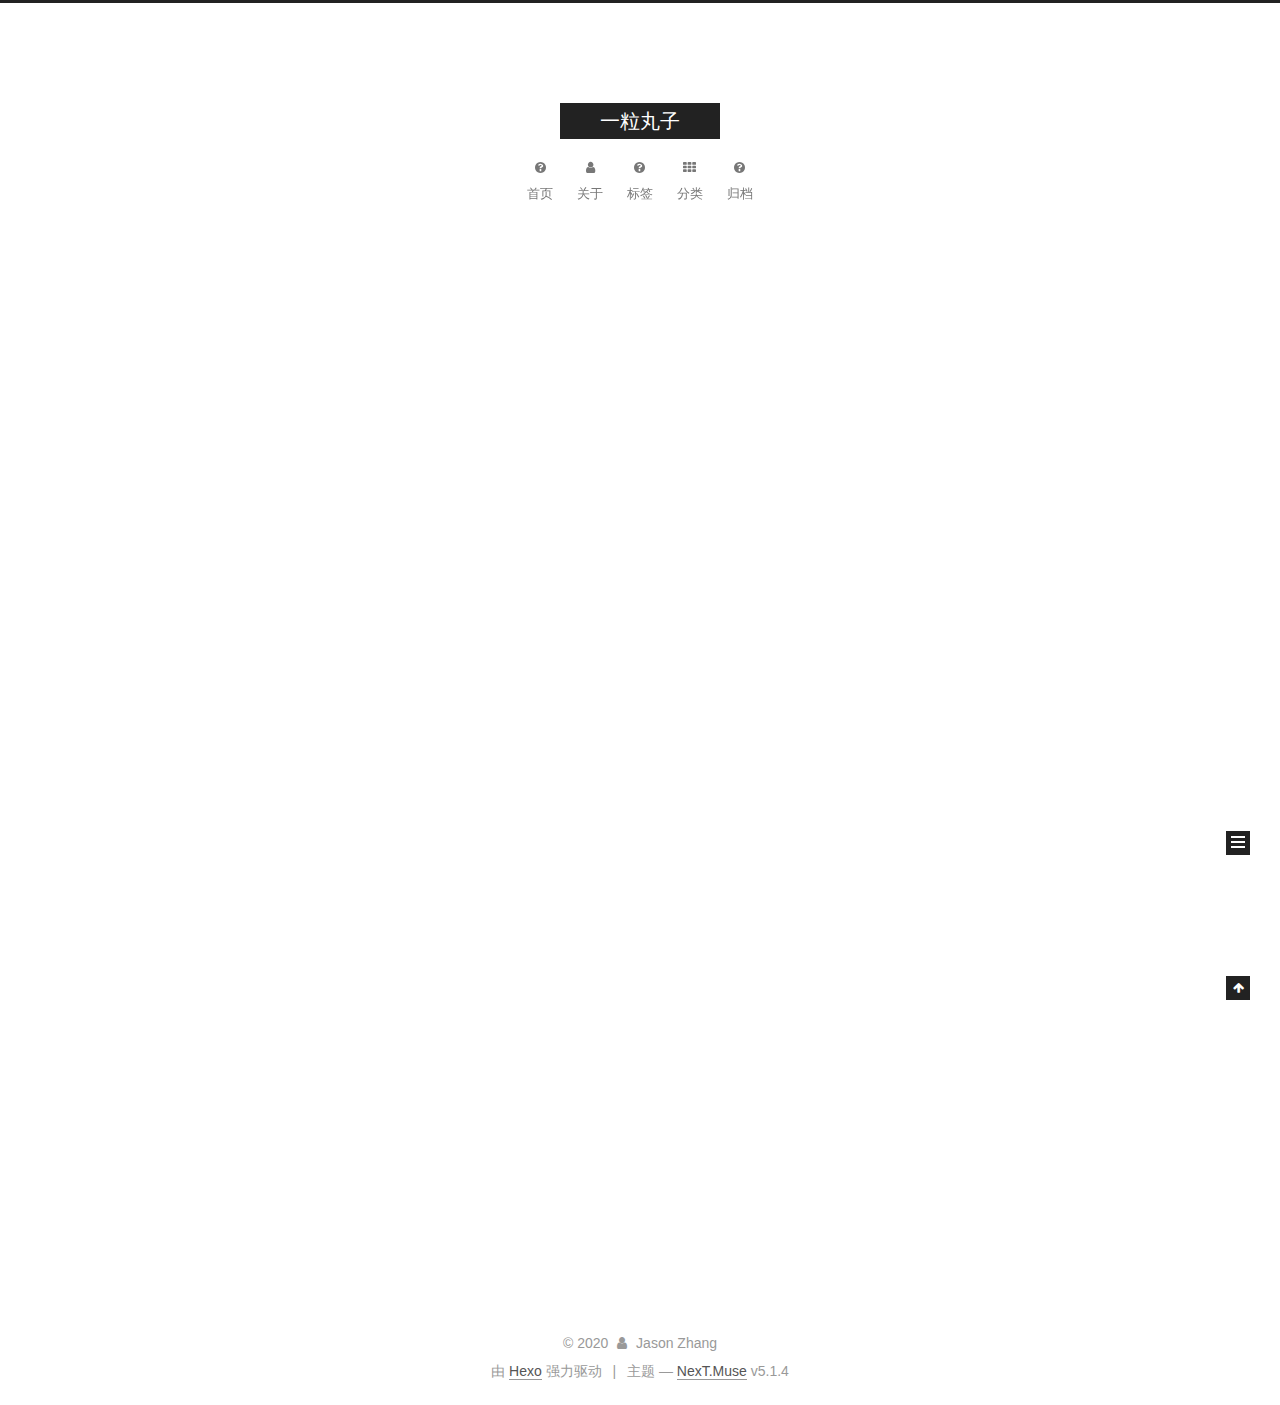
==== commit a83c54bc: "Site updated: 2020-04-30 10:58:11" ====
--- a/index.html
+++ b/index.html
@@ -5,7 +5,7 @@
   
 
 
-<html class="theme-next muse use-motion" lang="en">
+<html class="theme-next muse use-motion" lang="zh-Hans">
 <head>
   <meta charset="UTF-8"/>
 <meta http-equiv="X-UA-Compatible" content="IE=edge" />
@@ -79,12 +79,13 @@
 
 
 
+<meta name="description" content="个人博客，生活，感悟，技术，点点滴滴">
 <meta property="og:type" content="website">
-<meta property="og:title" content="Hexo">
+<meta property="og:title" content="一粒丸子">
 <meta property="og:url" content="http://yoursite.com/index.html">
-<meta property="og:site_name" content="Hexo">
-<meta property="og:locale" content="en_US">
-<meta property="article:author" content="John Doe">
+<meta property="og:site_name" content="一粒丸子">
+<meta property="og:description" content="个人博客，生活，感悟，技术，点点滴滴">
+<meta property="article:author" content="Jason Zhang">
 <meta name="twitter:card" content="summary">
 
 
@@ -101,7 +102,7 @@
     motion: {"enable":true,"async":false,"transition":{"post_block":"fadeIn","post_header":"slideDownIn","post_body":"slideDownIn","coll_header":"slideLeftIn","sidebar":"slideUpIn"}},
     duoshuo: {
       userId: '0',
-      author: 'Author'
+      author: '博主'
     },
     algolia: {
       applicationID: '',
@@ -121,7 +122,7 @@
 
 
 
-  <title>Hexo</title>
+  <title>一粒丸子</title>
   
 
 
@@ -133,7 +134,7 @@
 
 <meta name="generator" content="Hexo 4.2.0"></head>
 
-<body itemscope itemtype="http://schema.org/WebPage" lang="en">
+<body itemscope itemtype="http://schema.org/WebPage" lang="zh-Hans">
 
   
   
@@ -152,7 +153,7 @@
     <div class="custom-logo-site-title">
       <a href="/"  class="brand" rel="start">
         <span class="logo-line-before"><i></i></span>
-        <span class="site-title">Hexo</span>
+        <span class="site-title">一粒丸子</span>
         <span class="logo-line-after"><i></i></span>
       </a>
     </div>
@@ -178,21 +179,51 @@
       
         
         <li class="menu-item menu-item-home">
-          <a href="/%20" rel="section">
-            
-              <i class="menu-item-icon fa fa-fw fa-home"></i> <br />
-            
-            Home
+          <a href="/" rel="section">
+            
+              <i class="menu-item-icon fa fa-fw fa-question-circle"></i> <br />
+            
+            首页
           </a>
         </li>
       
         
+        <li class="menu-item menu-item-about">
+          <a href="/about/%20" rel="section">
+            
+              <i class="menu-item-icon fa fa-fw fa-user"></i> <br />
+            
+            关于
+          </a>
+        </li>
+      
+        
+        <li class="menu-item menu-item-tags">
+          <a href="/tags/" rel="section">
+            
+              <i class="menu-item-icon fa fa-fw fa-question-circle"></i> <br />
+            
+            标签
+          </a>
+        </li>
+      
+        
+        <li class="menu-item menu-item-categories">
+          <a href="/categories/%20" rel="section">
+            
+              <i class="menu-item-icon fa fa-fw fa-th"></i> <br />
+            
+            分类
+          </a>
+        </li>
+      
+        
         <li class="menu-item menu-item-archives">
-          <a href="/archives/%20" rel="section">
-            
-              <i class="menu-item-icon fa fa-fw fa-archive"></i> <br />
-            
-            Archives
+          <a href="/archives/" rel="section">
+            
+              <i class="menu-item-icon fa fa-fw fa-question-circle"></i> <br />
+            
+            归档
           </a>
         </li>
       
@@ -232,13 +263,13 @@
     <link itemprop="mainEntityOfPage" href="http://yoursite.com/2020/04/29/hello-world/">
 
     <span hidden itemprop="author" itemscope itemtype="http://schema.org/Person">
-      <meta itemprop="name" content="John Doe">
+      <meta itemprop="name" content="Jason Zhang">
       <meta itemprop="description" content="">
       <meta itemprop="image" content="/images/avatar.gif">
     </span>
 
     <span hidden itemprop="publisher" itemscope itemtype="http://schema.org/Organization">
-      <meta itemprop="name" content="Hexo">
+      <meta itemprop="name" content="一粒丸子">
     </span>
 
     
@@ -258,9 +289,9 @@
                 <i class="fa fa-calendar-o"></i>
               </span>
               
-                <span class="post-meta-item-text">Posted on</span>
+                <span class="post-meta-item-text">发表于</span>
               
-              <time title="Post created" itemprop="dateCreated datePublished" datetime="2020-04-29T15:55:18+08:00">
+              <time title="创建于" itemprop="dateCreated datePublished" datetime="2020-04-29T15:55:18+08:00">
                 2020-04-29
               </time>
             
@@ -383,8 +414,8 @@
         <div class="site-overview">
           <div class="site-author motion-element" itemprop="author" itemscope itemtype="http://schema.org/Person">
             
-              <p class="site-author-name" itemprop="name">John Doe</p>
-              <p class="site-description motion-element" itemprop="description"></p>
+              <p class="site-author-name" itemprop="name">Jason Zhang</p>
+              <p class="site-description motion-element" itemprop="description">个人博客，生活，感悟，技术，点点滴滴</p>
           </div>
 
           <nav class="site-state motion-element">
@@ -392,10 +423,10 @@
             
               <div class="site-state-item site-state-posts">
               
-                <a href="/archives/%20%7C%7C%20archive">
+                <a href="/archives/">
               
                   <span class="site-state-item-count">1</span>
-                  <span class="site-state-item-name">posts</span>
+                  <span class="site-state-item-name">日志</span>
                 </a>
               </div>
             
@@ -439,13 +470,13 @@
   <span class="with-love">
     <i class="fa fa-user"></i>
   </span>
-  <span class="author" itemprop="copyrightHolder">John Doe</span>
+  <span class="author" itemprop="copyrightHolder">Jason Zhang</span>
 
   
 </div>
 
 
-  <div class="powered-by">Powered by <a class="theme-link" target="_blank" href="https://hexo.io">Hexo</a></div>
+  <div class="powered-by">由 <a class="theme-link" target="_blank" href="https://hexo.io">Hexo</a> 强力驱动</div>
 
 
 
@@ -453,7 +484,7 @@
 
 
 
-  <div class="theme-info">Theme &mdash; <a class="theme-link" target="_blank" href="https://github.com/iissnan/hexo-theme-next">NexT.Muse</a> v5.1.4</div>
+  <div class="theme-info">主题 &mdash; <a class="theme-link" target="_blank" href="https://github.com/iissnan/hexo-theme-next">NexT.Muse</a> v5.1.4</div>
 
 
 
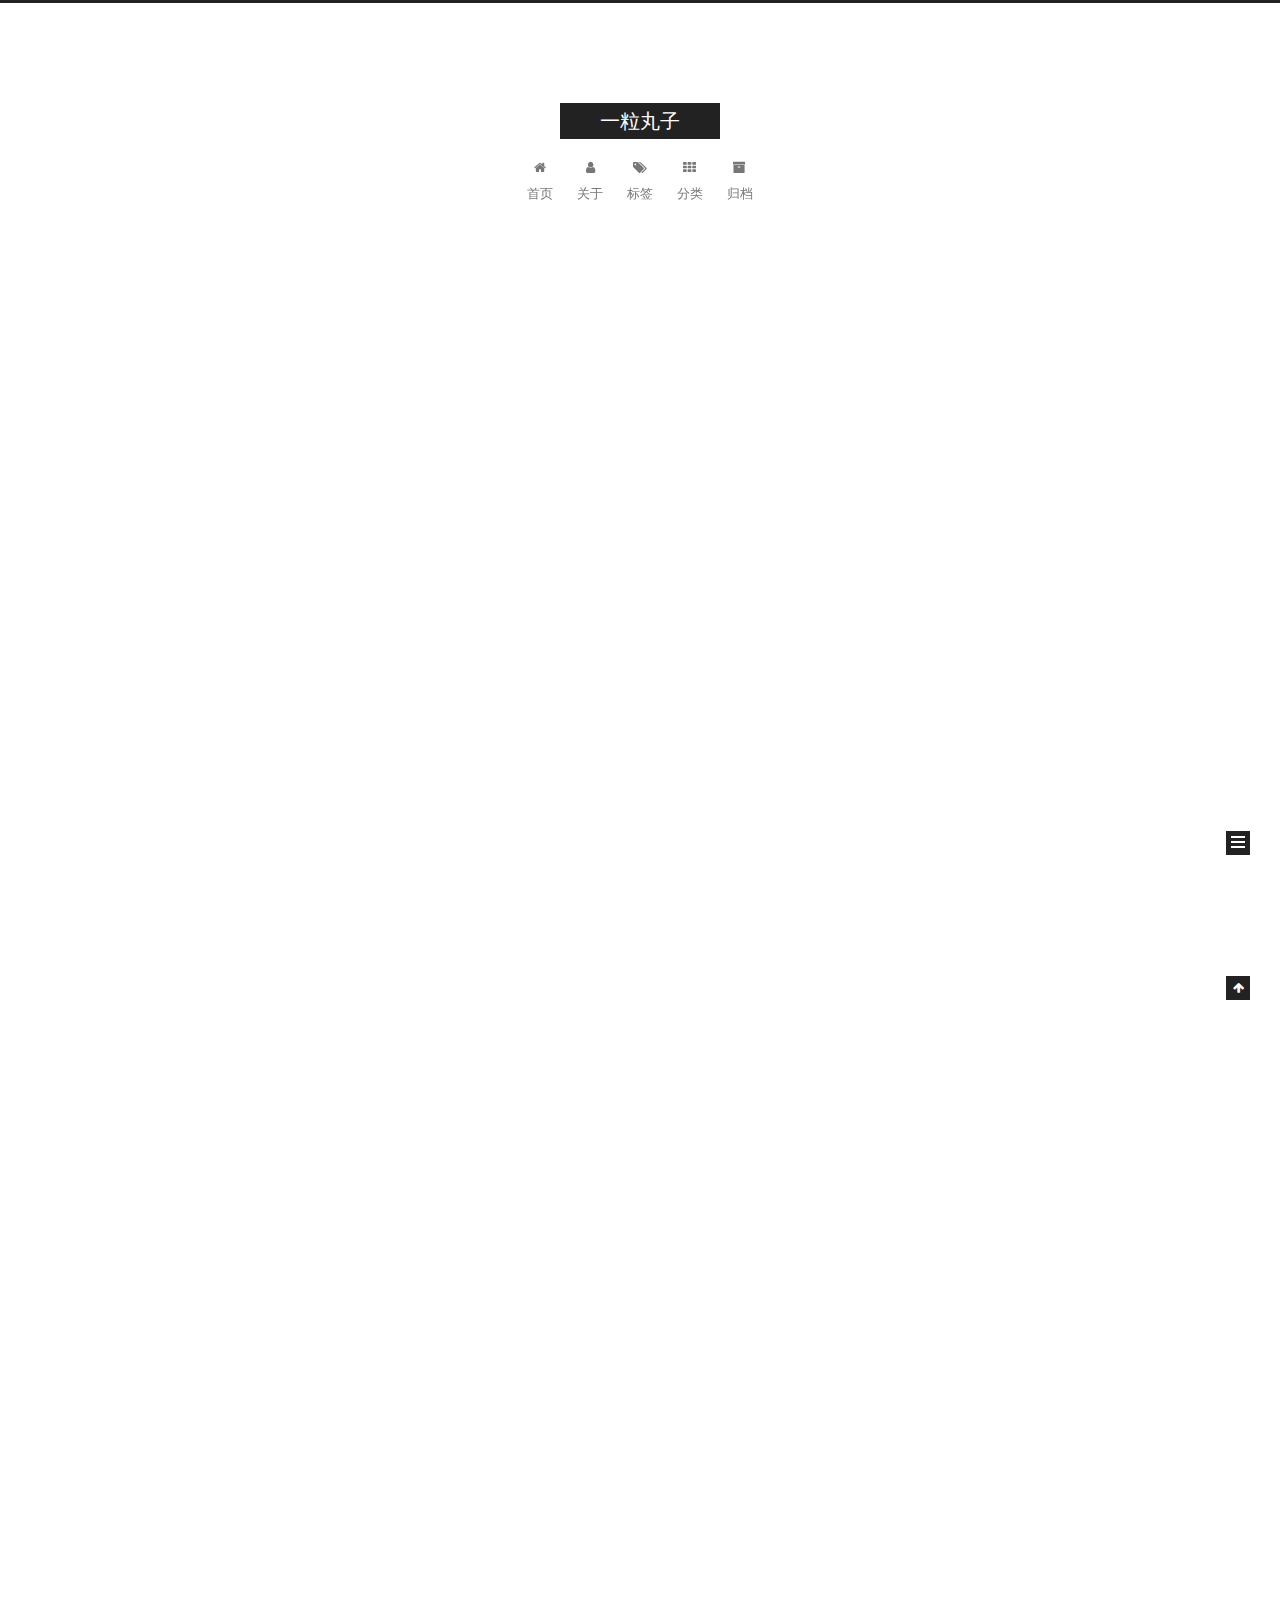
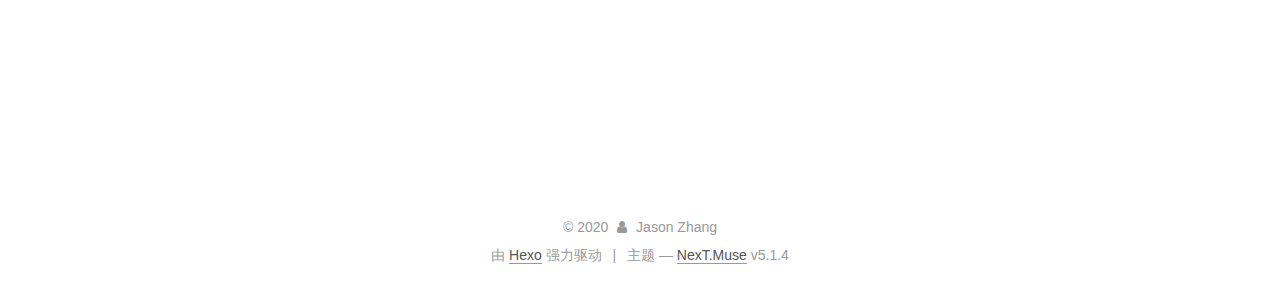
==== commit 16efea88: "Site updated: 2020-05-01 15:12:50" ====
--- a/index.html
+++ b/index.html
@@ -181,7 +181,7 @@
         <li class="menu-item menu-item-home">
           <a href="/" rel="section">
             
-              <i class="menu-item-icon fa fa-fw fa-question-circle"></i> <br />
+              <i class="menu-item-icon fa fa-fw fa-home"></i> <br />
             
             首页
           </a>
@@ -189,7 +189,7 @@
       
         
         <li class="menu-item menu-item-about">
-          <a href="/about/%20" rel="section">
+          <a href="/about/" rel="section">
             
               <i class="menu-item-icon fa fa-fw fa-user"></i> <br />
             
@@ -201,7 +201,7 @@
         <li class="menu-item menu-item-tags">
           <a href="/tags/" rel="section">
             
-              <i class="menu-item-icon fa fa-fw fa-question-circle"></i> <br />
+              <i class="menu-item-icon fa fa-fw fa-tags"></i> <br />
             
             标签
           </a>
@@ -209,7 +209,7 @@
       
         
         <li class="menu-item menu-item-categories">
-          <a href="/categories/%20" rel="section">
+          <a href="/categories/" rel="section">
             
               <i class="menu-item-icon fa fa-fw fa-th"></i> <br />
             
@@ -221,7 +221,7 @@
         <li class="menu-item menu-item-archives">
           <a href="/archives/" rel="section">
             
-              <i class="menu-item-icon fa fa-fw fa-question-circle"></i> <br />
+              <i class="menu-item-icon fa fa-fw fa-archive"></i> <br />
             
             归档
           </a>
@@ -260,7 +260,7 @@
   
   
   <div class="post-block">
-    <link itemprop="mainEntityOfPage" href="http://yoursite.com/2020/04/29/hello-world/">
+    <link itemprop="mainEntityOfPage" href="http://yoursite.com/2020/05/01/01%E3%80%8A%E7%A4%BE%E4%BC%9A%E5%BF%83%E7%90%86%E5%AD%A6%E3%80%8B-%E5%AF%BC%E8%AE%BA/">
 
     <span hidden itemprop="author" itemscope itemtype="http://schema.org/Person">
       <meta itemprop="name" content="Jason Zhang">
@@ -279,7 +279,7 @@
         
           <h1 class="post-title" itemprop="name headline">
                 
-                <a class="post-title-link" href="/2020/04/29/hello-world/" itemprop="url">Hello World</a></h1>
+                <a class="post-title-link" href="/2020/05/01/01%E3%80%8A%E7%A4%BE%E4%BC%9A%E5%BF%83%E7%90%86%E5%AD%A6%E3%80%8B-%E5%AF%BC%E8%AE%BA/" itemprop="url">01《社会心理学》- 导论</a></h1>
         
 
         <div class="post-meta">
@@ -291,8 +291,8 @@
               
                 <span class="post-meta-item-text">发表于</span>
               
-              <time title="创建于" itemprop="dateCreated datePublished" datetime="2020-04-29T15:55:18+08:00">
-                2020-04-29
+              <time title="创建于" itemprop="dateCreated datePublished" datetime="2020-05-01T15:05:15+08:00">
+                2020-05-01
               </time>
             
 
@@ -331,19 +331,48 @@
       
         
           
-            <p>Welcome to <a href="https://hexo.io/" target="_blank" rel="noopener">Hexo</a>! This is your very first post. Check <a href="https://hexo.io/docs/" target="_blank" rel="noopener">documentation</a> for more info. If you get any problems when using Hexo, you can find the answer in <a href="https://hexo.io/docs/troubleshooting.html" target="_blank" rel="noopener">troubleshooting</a> or you can ask me on <a href="https://github.com/hexojs/hexo/issues" target="_blank" rel="noopener">GitHub</a>.</p>
-<h2 id="Quick-Start"><a href="#Quick-Start" class="headerlink" title="Quick Start"></a>Quick Start</h2><h3 id="Create-a-new-post"><a href="#Create-a-new-post" class="headerlink" title="Create a new post"></a>Create a new post</h3><figure class="highlight bash"><table><tr><td class="gutter"><pre><span class="line">1</span><br></pre></td><td class="code"><pre><span class="line">$ hexo new <span class="string">"My New Post"</span></span><br></pre></td></tr></table></figure>
-
-<p>More info: <a href="https://hexo.io/docs/writing.html" target="_blank" rel="noopener">Writing</a></p>
-<h3 id="Run-server"><a href="#Run-server" class="headerlink" title="Run server"></a>Run server</h3><figure class="highlight bash"><table><tr><td class="gutter"><pre><span class="line">1</span><br></pre></td><td class="code"><pre><span class="line">$ hexo server</span><br></pre></td></tr></table></figure>
-
-<p>More info: <a href="https://hexo.io/docs/server.html" target="_blank" rel="noopener">Server</a></p>
-<h3 id="Generate-static-files"><a href="#Generate-static-files" class="headerlink" title="Generate static files"></a>Generate static files</h3><figure class="highlight bash"><table><tr><td class="gutter"><pre><span class="line">1</span><br></pre></td><td class="code"><pre><span class="line">$ hexo generate</span><br></pre></td></tr></table></figure>
-
-<p>More info: <a href="https://hexo.io/docs/generating.html" target="_blank" rel="noopener">Generating</a></p>
-<h3 id="Deploy-to-remote-sites"><a href="#Deploy-to-remote-sites" class="headerlink" title="Deploy to remote sites"></a>Deploy to remote sites</h3><figure class="highlight bash"><table><tr><td class="gutter"><pre><span class="line">1</span><br></pre></td><td class="code"><pre><span class="line">$ hexo deploy</span><br></pre></td></tr></table></figure>
-
-<p>More info: <a href="https://hexo.io/docs/one-command-deployment.html" target="_blank" rel="noopener">Deployment</a></p>
+            <h3 id="《社会心理学》-导论"><a href="#《社会心理学》-导论" class="headerlink" title="《社会心理学》- 导论"></a>《社会心理学》- 导论</h3><hr>
+<ol>
+<li>概念</li>
+</ol>
+<blockquote>
+<p>社会心理学是一门研究周围情景影响力的科学，是研究如何看待他人，如何相互影响，已经如何与他人相互关联的科学。</p>
+</blockquote>
+<p>1.1. 如何看待他人体现了<em>社会思维<em>，</em>社会思维</em> 又包括：</p>
+<ul>
+<li>我们如何知觉自我及他人</li>
+<li>我们相信什么</li>
+<li>我们所做的判断</li>
+<li>我们的态度</li>
+</ul>
+<p>1.2. 如何相互影响体现了<em>社会影响<em>，</em>社会影响</em> 包括：</p>
+<ul>
+<li>文化</li>
+<li>从众的压力</li>
+<li>说服</li>
+<li>群体</li>
+</ul>
+<p>1.3. 如何与他们相互关联体现为<em>社会关系<em>，</em>社会关系</em> 包括：</p>
+<ul>
+<li>偏见</li>
+<li>攻击</li>
+<li>吸引力和亲密关系</li>
+<li>帮助</li>
+</ul>
+<hr>
+<ol start="2">
+<li>社会心理学中的一些重要观点</li>
+</ol>
+<p>2.1. 我们构建了我们的社会现实。<em>球队打架的案例</em></p>
+<p>2.2. 我们的社会知觉有时是强有力的，有时又是危险的。</p>
+<blockquote>
+<p>在大多数情况下，直觉型的判断方式足以满足需要，但是在遇到需要准确性高的场景下，最好使用批判性思维来抑制直觉冲动</p>
+</blockquote>
+<p>2.3. 态度塑造行为，同时也被行为塑造。<em>人们具有可塑性</em></p>
+<p>2.4. 社会影响塑造行为。</p>
+<p>2.5. 性格倾向塑造行为。</p>
+<p>2.6. 社会行为同样也是生物性行为。</p>
+<p>2.7. 对于他人的感受和行动，有时候是积极的，有时是消极的。</p>
 
           
         
@@ -423,7 +452,7 @@
             
               <div class="site-state-item site-state-posts">
               
-                <a href="/archives/">
+                <a href="/archives/%7C%7Carchive">
               
                   <span class="site-state-item-count">1</span>
                   <span class="site-state-item-name">日志</span>
@@ -433,6 +462,15 @@
 
             
 
+            
+              
+              
+              <div class="site-state-item site-state-tags">
+                
+                  <span class="site-state-item-count">1</span>
+                  <span class="site-state-item-name">标签</span>
+                
+              </div>
             
 
           </nav>
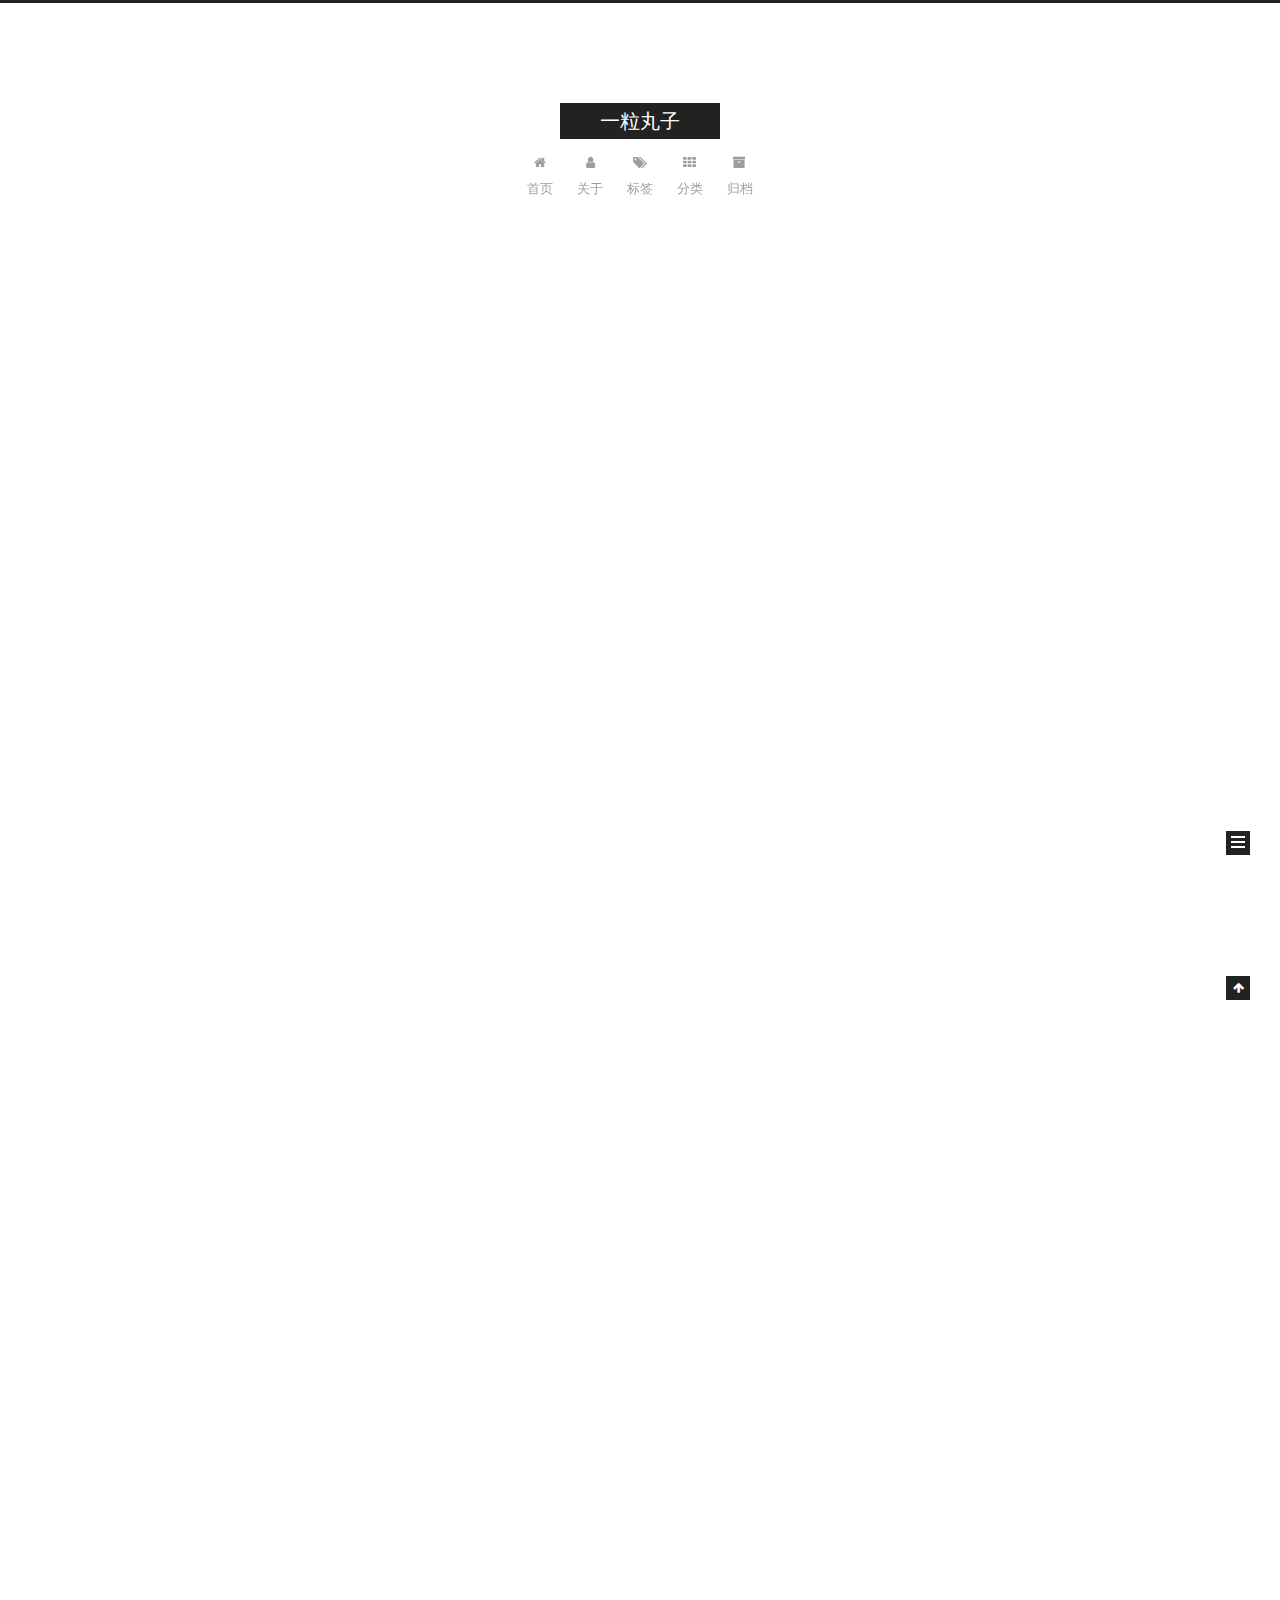
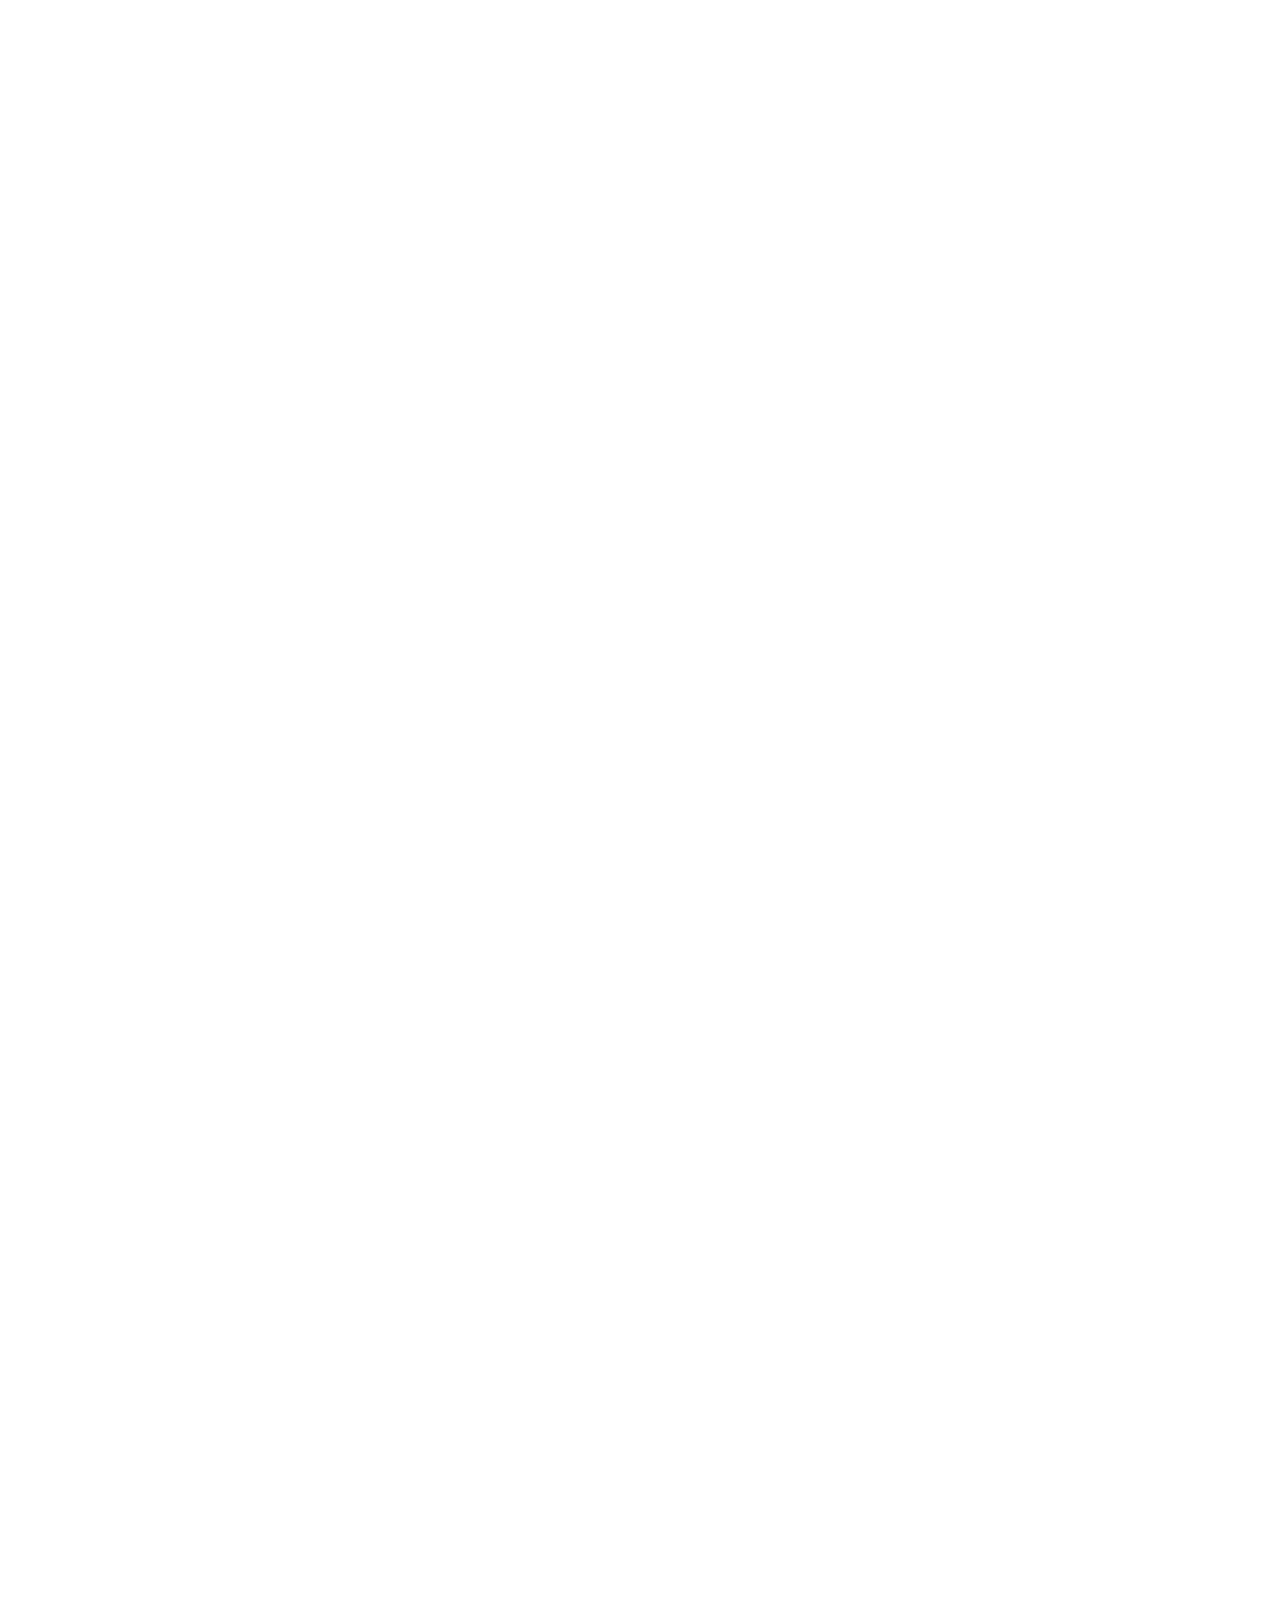
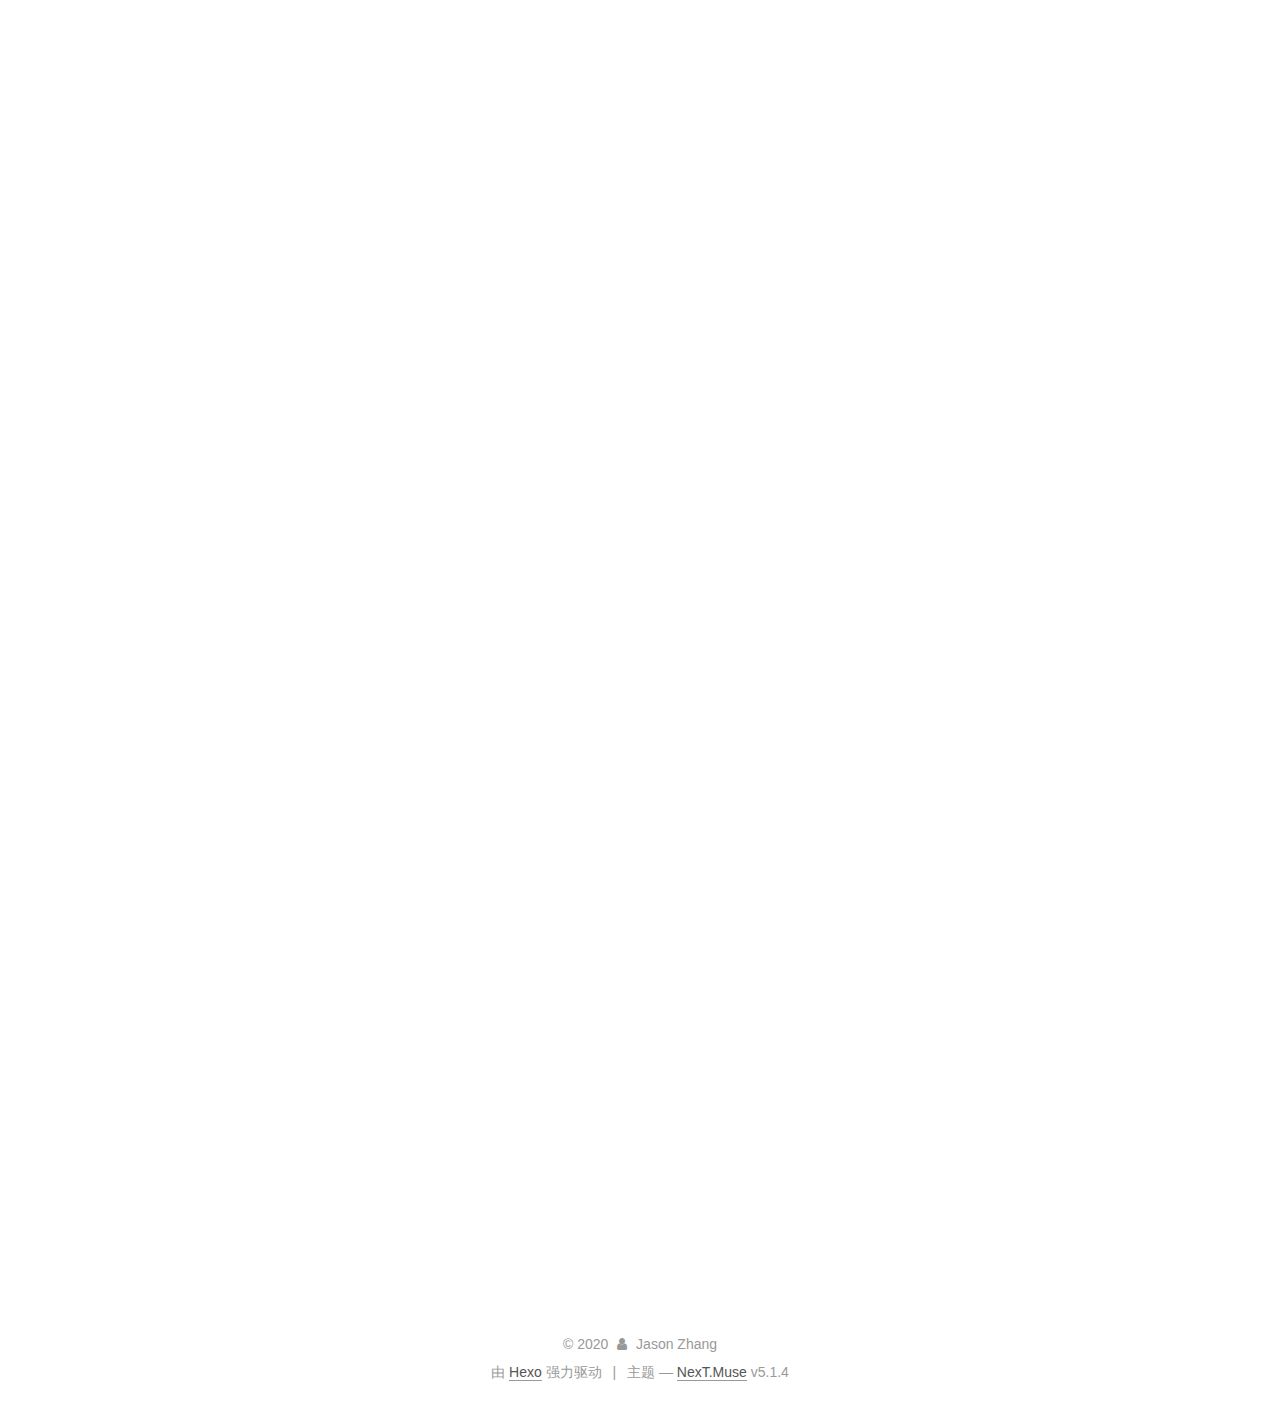
==== commit e11d9ac5: "Site updated: 2020-05-01 15:20:46" ====
--- a/index.html
+++ b/index.html
@@ -246,6 +246,240 @@
           <div id="content" class="content">
             
   <section id="posts" class="posts-expand">
+    
+      
+
+  
+
+  
+  
+  
+
+  <article class="post post-type-normal" itemscope itemtype="http://schema.org/Article">
+  
+  
+  
+  <div class="post-block">
+    <link itemprop="mainEntityOfPage" href="http://yoursite.com/2020/05/01/02%E3%80%8A%E7%A4%BE%E4%BC%9A%E5%BF%83%E7%90%86%E5%AD%A6%E3%80%8B-%E7%A4%BE%E4%BC%9A%E6%80%9D%E7%BB%B4-%E7%A4%BE%E4%BC%9A%E4%B8%AD%E7%9A%84%E8%87%AA%E6%88%91/">
+
+    <span hidden itemprop="author" itemscope itemtype="http://schema.org/Person">
+      <meta itemprop="name" content="Jason Zhang">
+      <meta itemprop="description" content="">
+      <meta itemprop="image" content="/images/avatar.gif">
+    </span>
+
+    <span hidden itemprop="publisher" itemscope itemtype="http://schema.org/Organization">
+      <meta itemprop="name" content="一粒丸子">
+    </span>
+
+    
+      <header class="post-header">
+
+        
+        
+          <h1 class="post-title" itemprop="name headline">
+                
+                <a class="post-title-link" href="/2020/05/01/02%E3%80%8A%E7%A4%BE%E4%BC%9A%E5%BF%83%E7%90%86%E5%AD%A6%E3%80%8B-%E7%A4%BE%E4%BC%9A%E6%80%9D%E7%BB%B4-%E7%A4%BE%E4%BC%9A%E4%B8%AD%E7%9A%84%E8%87%AA%E6%88%91/" itemprop="url">02《社会心理学》- 社会思维 - 社会中的自我</a></h1>
+        
+
+        <div class="post-meta">
+          <span class="post-time">
+            
+              <span class="post-meta-item-icon">
+                <i class="fa fa-calendar-o"></i>
+              </span>
+              
+                <span class="post-meta-item-text">发表于</span>
+              
+              <time title="创建于" itemprop="dateCreated datePublished" datetime="2020-05-01T15:18:54+08:00">
+                2020-05-01
+              </time>
+            
+
+            
+
+            
+          </span>
+
+          
+
+          
+            
+          
+
+          
+          
+
+          
+
+          
+
+          
+
+        </div>
+      </header>
+    
+
+    
+    
+    
+    <div class="post-body" itemprop="articleBody">
+
+      
+      
+
+      
+        
+          
+            <h3 id="《社会心理学》-社会中的自我"><a href="#《社会心理学》-社会中的自我" class="headerlink" title="《社会心理学》- 社会中的自我"></a>《社会心理学》- 社会中的自我</h3><ol>
+<li>焦点效应(spotlight effect)：</li>
+</ol>
+<blockquote>
+<p>人类往往会把自己看做一切的中心，并且直觉的高估别人对我们的关注程度。相同的错觉也会出现在对自己情绪的感知上，如果我们意识到快乐，我们自以为这种情绪会清晰的表现在外，而真实情况是我们的表现比我们认为的要更加模糊不清，这种情绪上的错觉称之为 <strong>透明度错觉(illusion of transparency)</strong></p>
+</blockquote>
+<hr>
+<ol start="2">
+<li>自我概念(self-consept): 自我概念包含自我图式和可能自我</li>
+</ol>
+<ul>
+<li><strong>自我图式</strong>描述了对自我的认知：包括身强力壮的，聪明的，还是超重的。它帮助我们分类和提取经验</li>
+<li><strong>可能自我</strong>反映了对自我的期望，努力趋好，避免变差</li>
+</ul>
+<blockquote>
+<p>研究表明：基因对人格和自我有重要的影响，但是社会经验也扮演了很重要的角色，包括</p>
+<ul>
+<li>我们扮演的角色</li>
+<li>我们形成的社会同一性</li>
+<li>和他人的比较</li>
+<li>我们的成功与失败</li>
+<li>其他人如何评价我们</li>
+<li>周围的文化</li>
+</ul>
+</blockquote>
+<ul>
+<li><p><strong>社会比较</strong>我们通过与他们比较，来确认自己有何不同。当人们向上攀爬时，通常会向上看，我们与做的好的人进行比较，而这种比较会带来烦恼。因此在对方有明显优势时，我们会承认对手拥有的一些固有优势，已保护我们的自尊心。</p>
+</li>
+<li><p><strong>个人主义与文化</strong>不同文化下，我们对个人的认知是不同的。换言之，文化会塑造自我。</p>
+</li>
+<li><p><strong>自我认识</strong> 我们对自己的了解究竟有多少呢？准确么？</p>
+</li>
+</ul>
+<blockquote>
+<p>影响偏差(impact bias)：高估情绪事件影响力的持久性，好消息带来的情绪痕迹消失的比我们的预期要快的多。这个偏差同样适用于消极情绪<br>免疫忽视现象(immune neglect)：人们往往忽视了心理免疫系统的力量，重大的消极事件所引发的痛苦时间反而比轻微消极事件所引发的痛苦事件还要短。换言之，我们是有恢复力的。</p>
+</blockquote>
+<hr>
+<ol start="3">
+<li>自尊(self-easteem)</li>
+</ol>
+<blockquote>
+<ul>
+<li>自尊是对自我价值的整理认识，影响我们如何评价自己的特点和能力。我们所扮演的角色，我们所作的比较，我们的社会同一性，我们察觉到的别人对我们的评价，成功或失败的经历，都会影响我们的自我概念。</li>
+<li>自尊动机影响我们的认知过程：面对失败，高自尊的人会认为他人也和自己一样失败，病夸大自己相对于他人的优越性，以维持自己的自我价值</li>
+</ul>
+</blockquote>
+<hr>
+<ol start="4">
+<li><em>知觉到自我控制</em>的意义</li>
+</ol>
+<ul>
+<li>自我的能量：努力控制自我会耗尽我们有限的意志力。意志力累死肌肉，在使用后都会变得比较虚弱，但在休息后得以补充，并且随练习而加强。</li>
+<li>自我效能：对自己能力和效率的乐观信念可以获得很大的回报率。<br>自我效能和自尊的区别</li>
+</ul>
+<blockquote>
+<table>
+<thead>
+<tr>
+<th>自我效能</th>
+<th>自尊</th>
+</tr>
+</thead>
+<tbody><tr>
+<td>相信自己有能力做某事</td>
+<td>由衷的喜欢自己</td>
+</tr>
+<tr>
+<td>“我知道你能行”</td>
+<td>“你是特别的，你真棒！”</td>
+</tr>
+</tbody></table>
+</blockquote>
+<ul>
+<li>控制点</li>
+</ul>
+<table>
+<thead>
+<tr>
+<th>内部控制点</th>
+<th>外部控制点</th>
+</tr>
+</thead>
+<tbody><tr>
+<td>无论我做什么，事情都不由我控制</td>
+<td>我的命运只是我来决定，只要我努力就会成功</td>
+</tr>
+</tbody></table>
+<ul>
+<li>习得性无助和自我决定<br>(电狗实验)</li>
+</ul>
+<p>习得性无助的形成路径</p>
+<figure class="highlight plain"><table><tr><td class="gutter"><pre><span class="line">1</span><br><span class="line">2</span><br><span class="line">3</span><br></pre></td><td class="code"><pre><span class="line">graph TD</span><br><span class="line">A[无法控制的不利事件]--&gt;B[知觉到缺乏控制]</span><br><span class="line">B[知觉到缺乏控制]--&gt;C[习得性无助]</span><br></pre></td></tr></table></figure>
+
+<ol start="5">
+<li>自我服务偏差</li>
+</ol>
+<p>人们会把好的结果归于自己内在的主观努力，而把不好的结果归于外部的不可控因素</p>
+<p>我们是不是所有人都高于平均值？(干家务的案例)</p>
+<p>学业上的成就既需要足够的乐观精神以支撑希望，同事也需要足够的悲观心态以激起关注</p>
+<blockquote>
+<p>自我服务归因、自我恭维的比较、盲目乐观以及自身失败的虚假普遍性都是自我服务偏差的表现。 </p>
+</blockquote>
+<blockquote>
+<p>自我服务偏差可以让我尽情享受生活中发生的美好，但是当不利事件发生时，自我服务偏差会导致我们指责他人或因本应得到的东西没有得到而感到受骗。</p>
+</blockquote>
+<ol start="6">
+<li>自我表露的管理</li>
+</ol>
+<blockquote>
+<p>是指我们想要对外在观众（别人）和内在观众（自己）展现一种受赞许的形象。</p>
+</blockquote>
+<p>总结</p>
+<blockquote>
+<p><strong>两个重要的事实：自我效能感和自我服务偏差</strong></p>
+</blockquote>
+
+          
+        
+      
+    </div>
+    
+    
+    
+
+    
+
+    
+
+    
+
+    <footer class="post-footer">
+      
+
+      
+
+      
+
+      
+      
+        <div class="post-eof"></div>
+      
+    </footer>
+  </div>
+  
+  
+  
+  </article>
+
+
     
       
 
@@ -454,7 +688,7 @@
               
                 <a href="/archives/%7C%7Carchive">
               
-                  <span class="site-state-item-count">1</span>
+                  <span class="site-state-item-count">2</span>
                   <span class="site-state-item-name">日志</span>
                 </a>
               </div>
